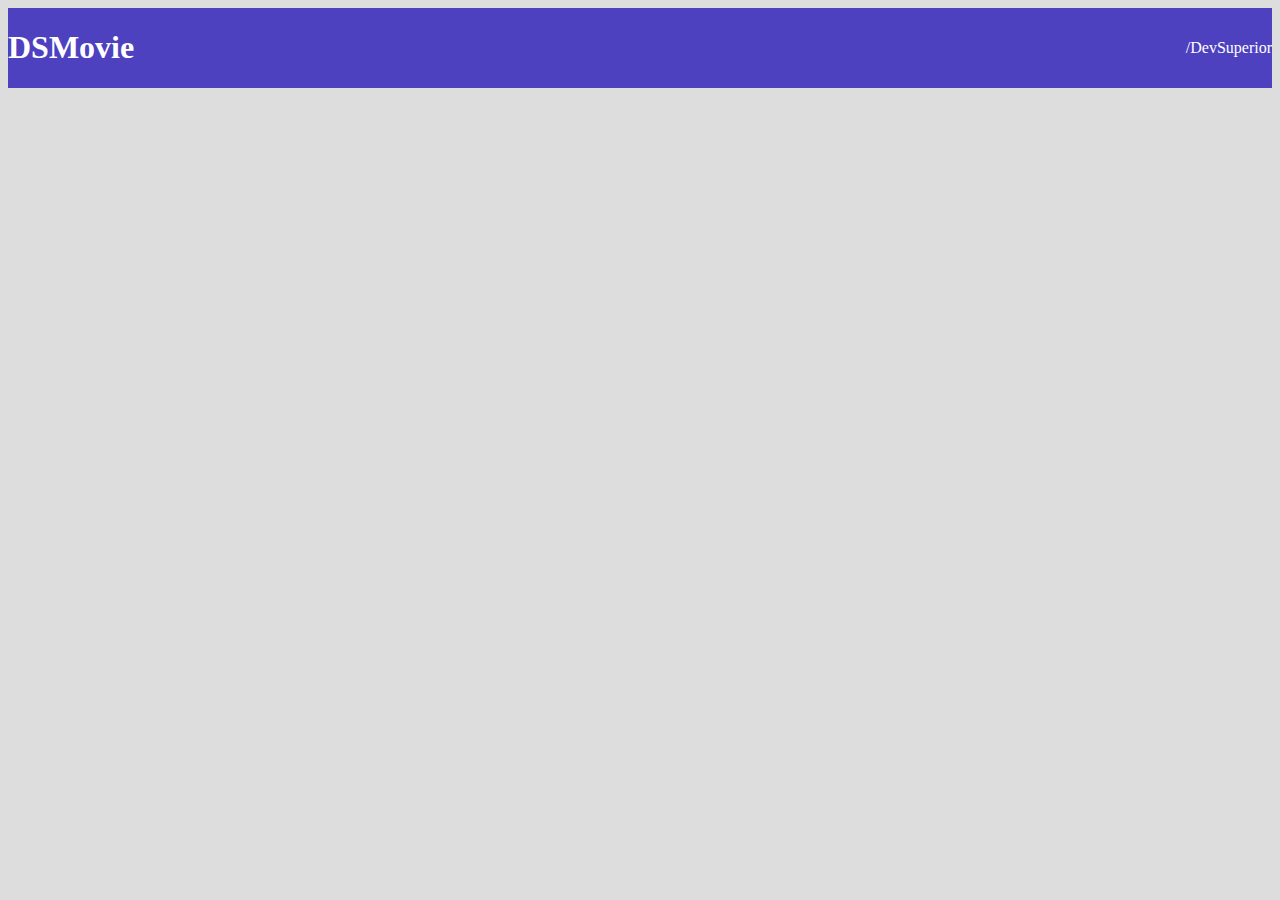
==== index.html @ e19b57b7 "Barra Superior Parte 1" ====
<!DOCTYPE html>
<html lang="pt-br">
  <head>
    <meta charset="UTF-8" />
    <meta http-equiv="X-UA-Compatible" content="IE=edge" />
    <meta name="viewport" content="width=device-width, initial-scale=1.0" />
    <title>DsMovie</title>

    <link
      href="https://cdn.jsdelivr.net/npm/bootstrap@5.1.3/dist/css/bootstrap.min.css"
      rel="stylesheet"
      integrity="sha384-1BmE4kWBq78iYhFldvKuhfTAU6auU8tT94WrHftjDbrCEXSU1oBoqyl2QvZ6jIW3"
      crossorigin="anonymous"
    />

    <link rel="stylesheet" href="css/styles.css" />
  </head>
  <body>
    <header>
      <nav class="container">
        <h1>DSMovie</h1>
        <a href="https://github.com/AndersonSilvaBr"> /DevSuperior</a>
      </nav>
    </header>
  </body>
</html>
---- css/styles.css ----
<style>
@import url('https://fonts.googleapis.com/css2?family=Open+Sans:wght@300;700&display=swap'); </style>

* {
  box-sizing: border-box ;
  font-family: 'Open Sans', sans-serif;
}
html, body {
  background-color: #ddd;
}

nav{
  display: flex;
  align-items: center;
  justify-content: space-between;
}

header {
  background-color: #4D41C0;
  color: #fff ;
}
  a, a:hover {
    text-decoration: none;
    color: unset;
  }
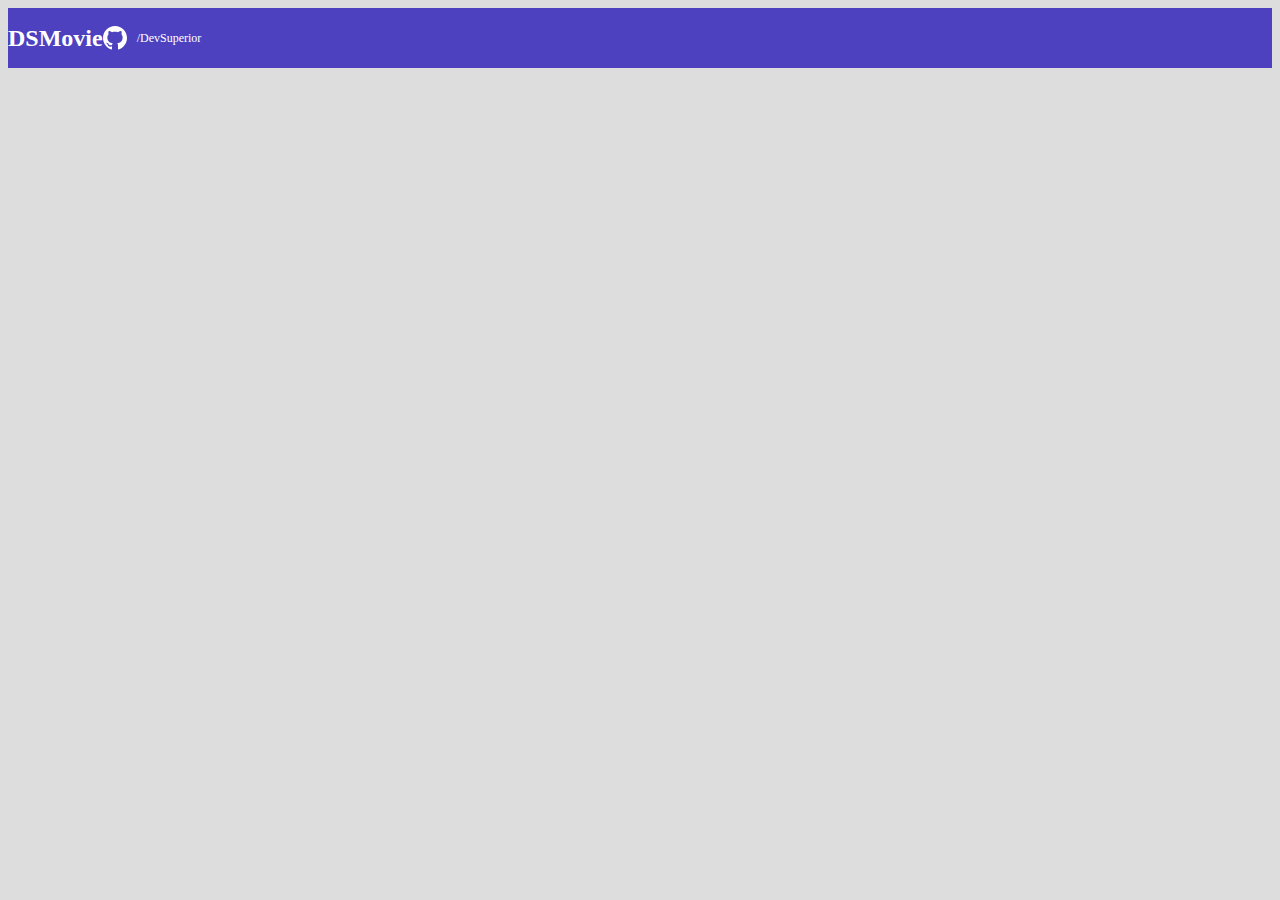
==== commit 82b2729b: "Barra superior parte 2" ====
--- a/index.html
+++ b/index.html
@@ -12,14 +12,16 @@
       integrity="sha384-1BmE4kWBq78iYhFldvKuhfTAU6auU8tT94WrHftjDbrCEXSU1oBoqyl2QvZ6jIW3"
       crossorigin="anonymous"
     />
-
     <link rel="stylesheet" href="css/styles.css" />
   </head>
   <body>
     <header>
       <nav class="container">
         <h1>DSMovie</h1>
-        <a href="https://github.com/AndersonSilvaBr"> /DevSuperior</a>
+        <div class="dsmovie-contact-container">
+          <img src="img/github.svg" alt="Github" />
+          <a href="https://github.com/AndersonSilvaBr">/DevSuperior</a>
+        </div>
       </nav>
     </header>
   </body>
--- a/css/styles.css
+++ b/css/styles.css
@@ -1,25 +1,58 @@
-<style>
-@import url('https://fonts.googleapis.com/css2?family=Open+Sans:wght@300;700&display=swap'); </style>
-
-* {
-  box-sizing: border-box ;
+@import url('https://fonts.googleapis.com/css2?family=Open+Sans:wght@300;700&display=swap'),
+  /* : root {
+  --bg-gray:var(--bg-gray);
+  --color-primary:  var(--color-primary);
+  --white: var(--white);
+}*/ * {
+  box-sizing: border-box;
   font-family: 'Open Sans', sans-serif;
 }
-html, body {
+
+h1,
+h2,
+h3,
+h4,
+h5 {
+  margin: 0;
+}
+html,
+body {
   background-color: #ddd;
 }
 
-nav{
+header {
+  background-color: #4d41c0;
+  color: #fff;
+  height: 60px;
+  display: flex;
+  align-items: center;
+}
+
+nav {
   display: flex;
   align-items: center;
   justify-content: space-between;
 }
 
-header {
-  background-color: #4D41C0;
-  color: #fff ;
+nav h1 {
+  font-size: 24px;
+  font-weight: 700;
 }
-  a, a:hover {
-    text-decoration: none;
-    color: unset;
-  }
+nav a {
+  font-size: 12px;
+  font-weight: 400;
+}
+a,
+a:hover {
+  text-decoration: none;
+  color: unset;
+}
+
+.dsmovie-contact-container {
+  display: flex;
+  align-items: center;
+}
+
+.dsmovie-contact-container img {
+  margin-right: 10px;
+}
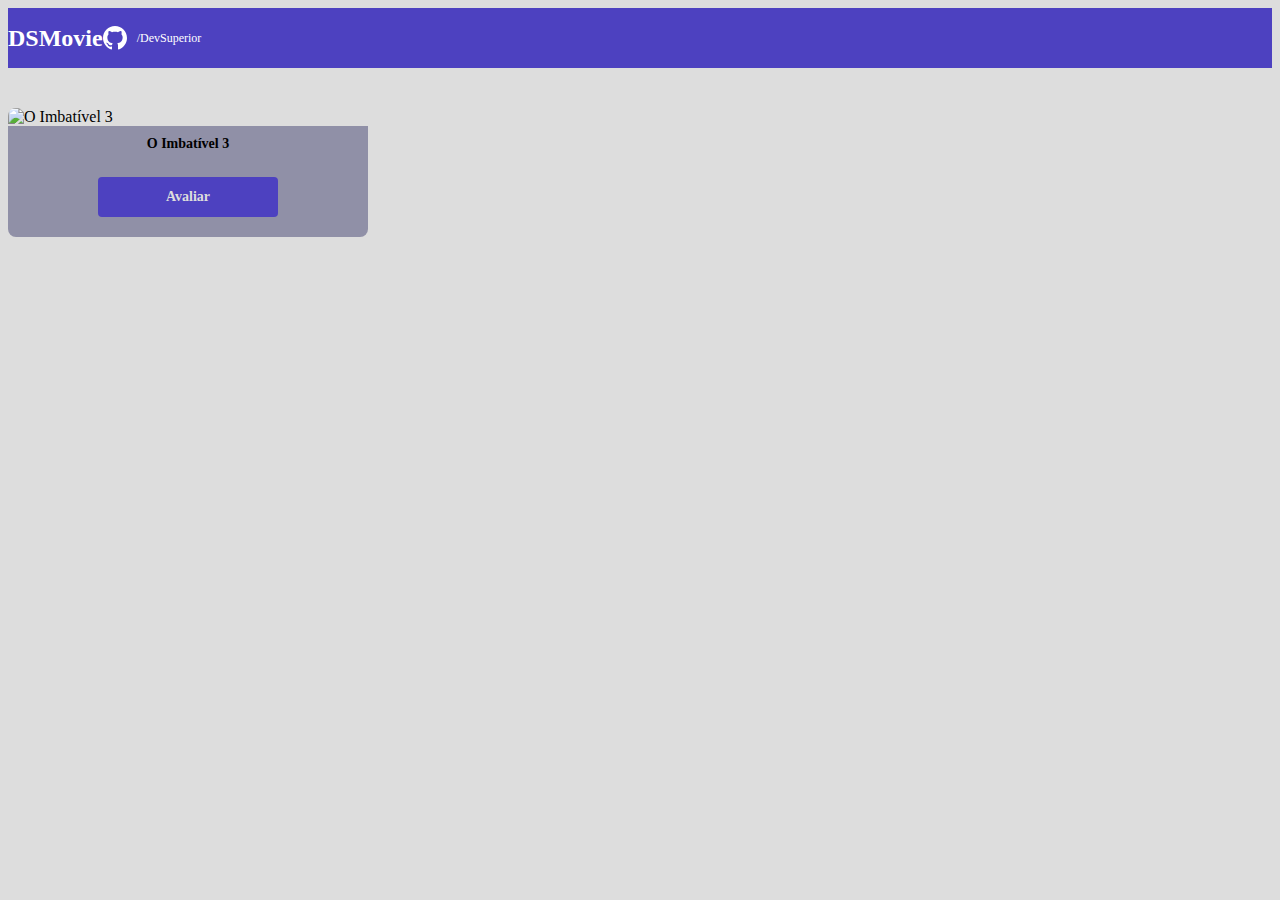
==== commit eb0b63f9: "Card de filme" ====
--- a/index.html
+++ b/index.html
@@ -24,5 +24,21 @@
         </div>
       </nav>
     </header>
+
+    <main>
+      <section id="dsmovie-card-list" class="container">
+        <div class="dsmovie-card">
+          <img
+            src="https://www.themoviedb.org/t/p/w220_and_h330_face/i1fetl7jL48JUIUt2PZFlCA5Of.jpg"
+            alt="O Imbatível 3"
+          />
+
+          <div class="dsmovie-card-description">
+            <h3>O Imbatível 3</h3>
+            <a class="dsmovie-btn" href="form.html">Avaliar</a>
+          </div>
+        </div>
+      </section>
+    </main>
   </body>
 </html>
--- a/css/styles.css
+++ b/css/styles.css
@@ -56,3 +56,44 @@
 .dsmovie-contact-container img {
   margin-right: 10px;
 }
+#dsmovie-card-list {
+  padding: 40px 0;
+}
+
+.dsmovie-card {
+  width: 360px;
+}
+
+.dsmovie-card img {
+  width: 100%;
+  border-radius: 8px 8px 0 0;
+}
+
+.dsmovie-card-description {
+  background-color: rgb(144, 144, 167);
+  padding: 10px 0 20px 0;
+  display: flex;
+  flex-direction: column;
+  align-items: center;
+  border-radius: 0 0 8px 8px;
+}
+
+.dsmovie-card-description h3 {
+  font-size: 14px;
+  font-weight: 700;
+  margin-bottom: 25px;
+}
+
+.dsmovie-btn,
+.dsmovie-btn:hover {
+  width: 180px;
+  height: 40px;
+  background-color: #4d41c0;
+  color: #ddd;
+  font-size: 14px;
+  font-weight: 700;
+  display: flex;
+  align-items: center;
+  justify-content: center;
+  border-radius: 4px;
+}
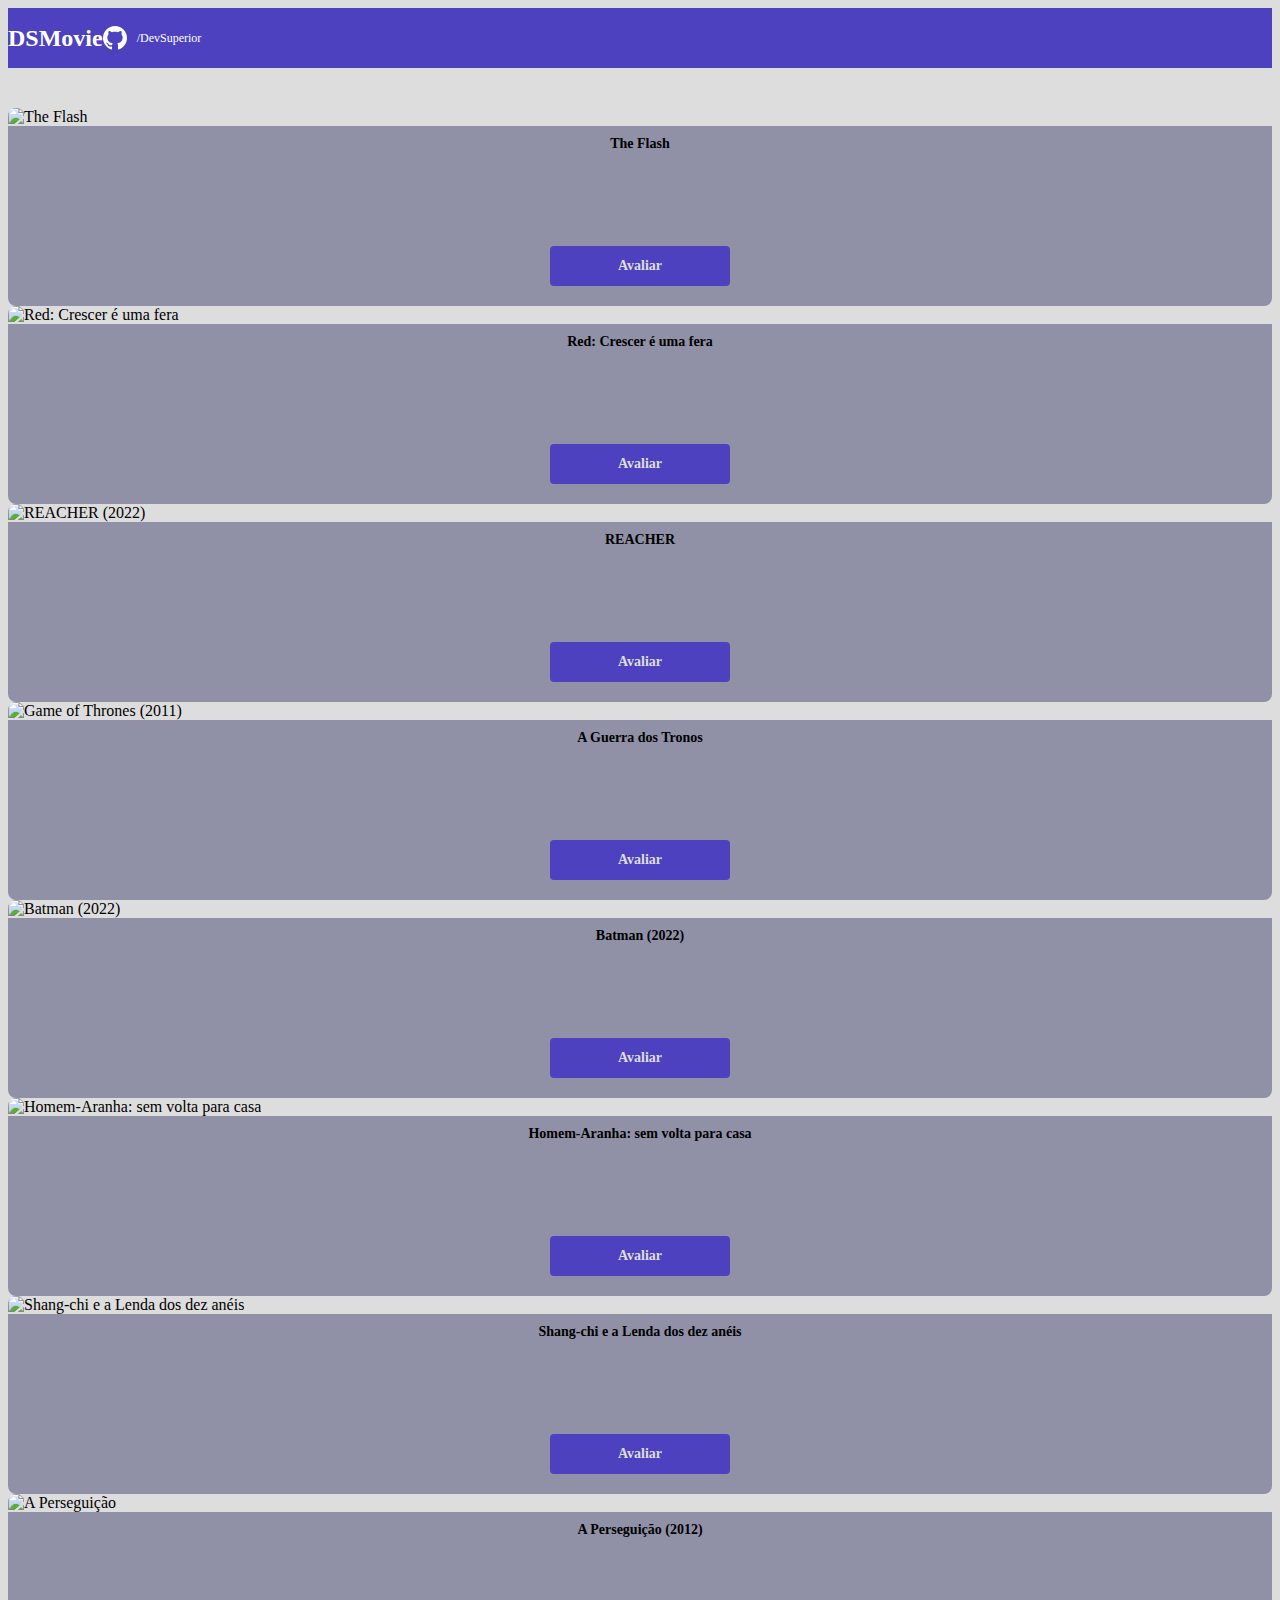
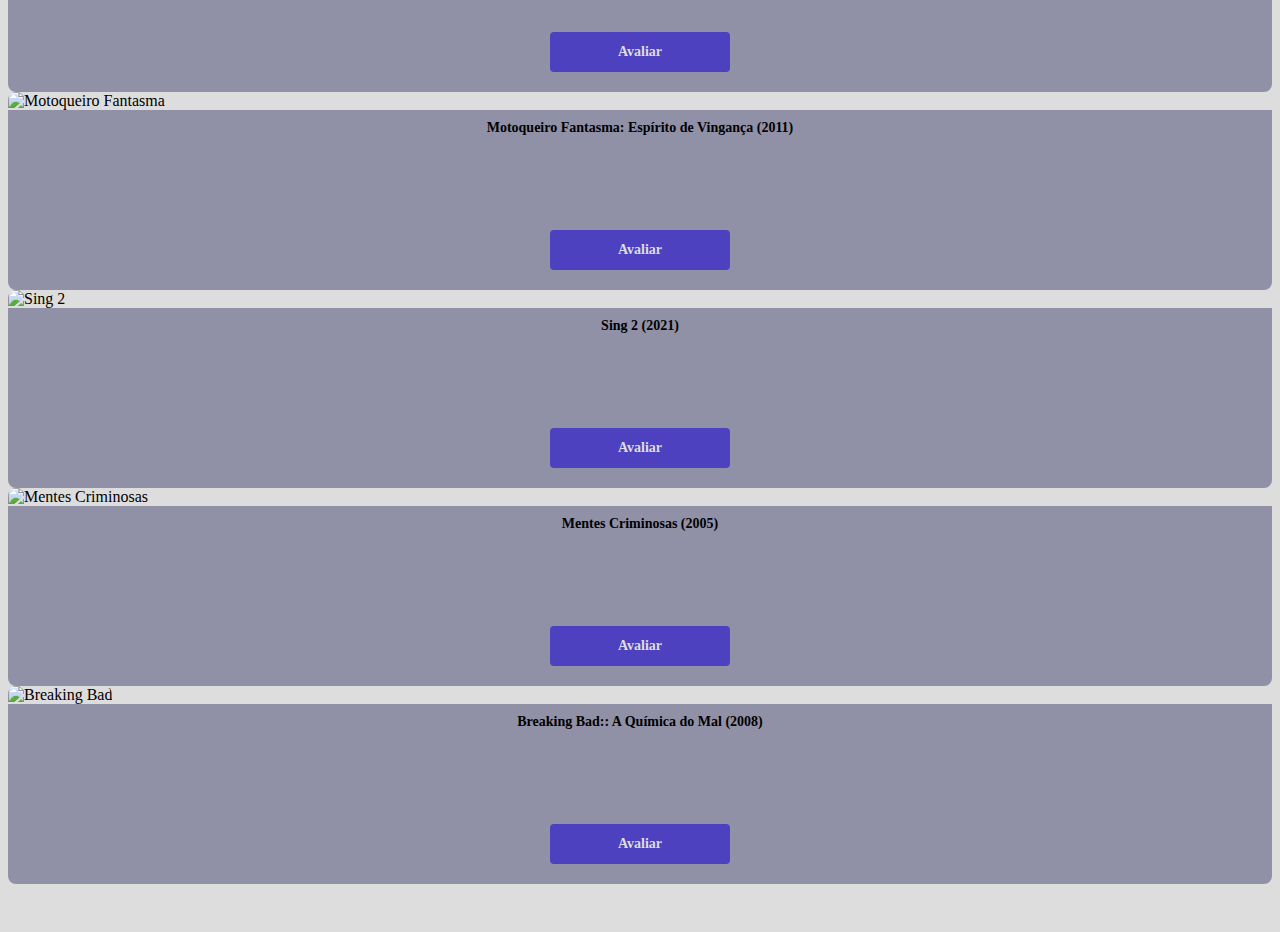
==== commit b7ecd935: "Listagem de cards" ====
--- a/index.html
+++ b/index.html
@@ -27,15 +27,172 @@
 
     <main>
       <section id="dsmovie-card-list" class="container">
-        <div class="dsmovie-card">
-          <img
-            src="https://www.themoviedb.org/t/p/w220_and_h330_face/i1fetl7jL48JUIUt2PZFlCA5Of.jpg"
-            alt="O Imbatível 3"
-          />
-
-          <div class="dsmovie-card-description">
-            <h3>O Imbatível 3</h3>
-            <a class="dsmovie-btn" href="form.html">Avaliar</a>
+        <div class="row">
+          <div class="col-sm-6 col-lg-4 col-xl-3 mb-3">
+            <div class="dsmovie-card">
+              <img
+                src="https://www.themoviedb.org/t/p/w300_and_h450_bestv2/lJA2RCMfsWoskqlQhXPSLFQGXEJ.jpg"
+                alt="The Flash"
+              />
+
+              <div class="dsmovie-card-description">
+                <h3>The Flash</h3>
+                <a class="dsmovie-btn" href="form.html">Avaliar</a>
+              </div>
+            </div>
+          </div>
+
+          <div class="col-sm-6 col-lg-4 col-xl-3 mb-3">
+            <div class="dsmovie-card">
+              <img
+                src="https://www.themoviedb.org/t/p/w300_and_h450_bestv2/725WE0Qb1BbUF7aGvjiQqzzffpg.jpg"
+                alt="Red: Crescer é uma fera"
+              />
+
+              <div class="dsmovie-card-description">
+                <h3>Red: Crescer é uma fera</h3>
+                <a class="dsmovie-btn" href="form.html">Avaliar</a>
+              </div>
+            </div>
+          </div>
+
+          <div class="col-sm-6 col-lg-4 col-xl-3 mb-3">
+            <div class="dsmovie-card">
+              <img
+                src="https://www.themoviedb.org/t/p/w300_and_h450_bestv2/bQnnKBe3VsvXKMoNCaYmRzs1Dup.jpg"
+                alt="REACHER (2022)"
+              />
+
+              <div class="dsmovie-card-description">
+                <h3>REACHER</h3>
+                <a class="dsmovie-btn" href="form.html">Avaliar</a>
+              </div>
+            </div>
+          </div>
+
+          <div class="col-sm-6 col-lg-4 col-xl-3 mb-3">
+            <div class="dsmovie-card">
+              <img
+                src="https://www.themoviedb.org/t/p/w300_and_h450_bestv2/3pLLMbM33SBGrade4TuahCP1sdJ.jpg"
+                alt="Game of Thrones (2011)"
+              />
+
+              <div class="dsmovie-card-description">
+                <h3>A Guerra dos Tronos</h3>
+                <a class="dsmovie-btn" href="form.html">Avaliar</a>
+              </div>
+            </div>
+          </div>
+
+          <div class="col-sm-6 col-lg-4 col-xl-3 mb-3">
+            <div class="dsmovie-card">
+              <img
+                src="https://www.themoviedb.org/t/p/w300_and_h450_bestv2/cKNxg77ll8caX3LulREep4C24Vx.jpg"
+                alt="Batman (2022)"
+              />
+
+              <div class="dsmovie-card-description">
+                <h3>Batman (2022)</h3>
+                <a class="dsmovie-btn" href="form.html">Avaliar</a>
+              </div>
+            </div>
+          </div>
+
+          <div class="col-sm-6 col-lg-4 col-xl-3 mb-3">
+            <div class="dsmovie-card">
+              <img
+                src="https://www.themoviedb.org/t/p/w300_and_h450_bestv2/fVzXp3NwovUlLe7fvoRynCmBPNc.jpg"
+                alt="Homem-Aranha: sem volta para casa"
+              />
+
+              <div class="dsmovie-card-description">
+                <h3>Homem-Aranha: sem volta para casa</h3>
+                <a class="dsmovie-btn" href="form.html">Avaliar</a>
+              </div>
+            </div>
+          </div>
+
+          <div class="col-sm-6 col-lg-4 col-xl-3 mb-3">
+            <div class="dsmovie-card">
+              <img
+                src="https://www.themoviedb.org/t/p/w300_and_h450_bestv2/ArrOBeio968bUuUOtEpKa1teIh4.jpg"
+                alt="Shang-chi e a Lenda dos dez anéis"
+              />
+
+              <div class="dsmovie-card-description">
+                <h3>Shang-chi e a Lenda dos dez anéis</h3>
+                <a class="dsmovie-btn" href="form.html">Avaliar</a>
+              </div>
+            </div>
+          </div>
+
+          <div class="col-sm-6 col-lg-4 col-xl-3 mb-3">
+            <div class="dsmovie-card">
+              <img
+                src="https://www.themoviedb.org/t/p/w300_and_h450_bestv2/lkQ20CkCnJTIXQFYK10cuFZ3gO7.jpg"
+                alt="A Perseguição"
+              />
+
+              <div class="dsmovie-card-description">
+                <h3>A Perseguição (2012)</h3>
+                <a class="dsmovie-btn" href="form.html">Avaliar</a>
+              </div>
+            </div>
+          </div>
+
+          <div class="col-sm-6 col-lg-4 col-xl-3 mb-3">
+            <div class="dsmovie-card">
+              <img
+                src="https://www.themoviedb.org/t/p/w300_and_h450_bestv2/cxJHiuynVltsIUfGuKg9ZjvXC3r.jpg"
+                alt="Motoqueiro Fantasma"
+              />
+
+              <div class="dsmovie-card-description">
+                <h3>Motoqueiro Fantasma: Espírito de Vingança (2011)</h3>
+                <a class="dsmovie-btn" href="form.html">Avaliar</a>
+              </div>
+            </div>
+          </div>
+          <div class="col-sm-6 col-lg-4 col-xl-3 mb-3">
+            <div class="dsmovie-card">
+              <img
+                src="https://www.themoviedb.org/t/p/w300_and_h450_bestv2/aWeKITRFbbwY8txG5uCj4rMCfSP.jpg"
+                alt="Sing 2"
+              />
+
+              <div class="dsmovie-card-description">
+                <h3>Sing 2 (2021)</h3>
+                <a class="dsmovie-btn" href="form.html">Avaliar</a>
+              </div>
+            </div>
+          </div>
+
+          <div class="col-sm-6 col-lg-4 col-xl-3 mb-3">
+            <div class="dsmovie-card">
+              <img
+                src="https://www.themoviedb.org/t/p/w300_and_h450_bestv2/mLlH7zxGol0hn7LOkCWx9CdOvZ8.jpg"
+                alt="Mentes Criminosas"
+              />
+
+              <div class="dsmovie-card-description">
+                <h3>Mentes Criminosas (2005)</h3>
+                <a class="dsmovie-btn" href="form.html">Avaliar</a>
+              </div>
+            </div>
+          </div>
+
+          <div class="col-sn-6 col-lg-4 col-xl-3 mb-3">
+            <div class="dsmovie-card">
+              <img
+                src="https://www.themoviedb.org/t/p/w300_and_h450_bestv2/30erzlzIOtOK3k3T3BAl1GiVMP1.jpg"
+                alt="Breaking Bad"
+              />
+
+              <div class="dsmovie-card-description">
+                <h3>Breaking Bad:: A Química do Mal (2008)</h3>
+                <a class="dsmovie-btn" href="form.html">Avaliar</a>
+              </div>
+            </div>
           </div>
         </div>
       </section>
--- a/css/styles.css
+++ b/css/styles.css
@@ -61,7 +61,7 @@
 }
 
 .dsmovie-card {
-  width: 360px;
+  width: 100%;
 }
 
 .dsmovie-card img {
@@ -71,17 +71,20 @@
 
 .dsmovie-card-description {
   background-color: rgb(144, 144, 167);
-  padding: 10px 0 20px 0;
+  padding: 10px 20px 20px 20px;
   display: flex;
   flex-direction: column;
   align-items: center;
+  justify-content: space-between;
   border-radius: 0 0 8px 8px;
+  min-height: 150px;
 }
 
 .dsmovie-card-description h3 {
   font-size: 14px;
   font-weight: 700;
   margin-bottom: 25px;
+  text-align: center;
 }
 
 .dsmovie-btn,
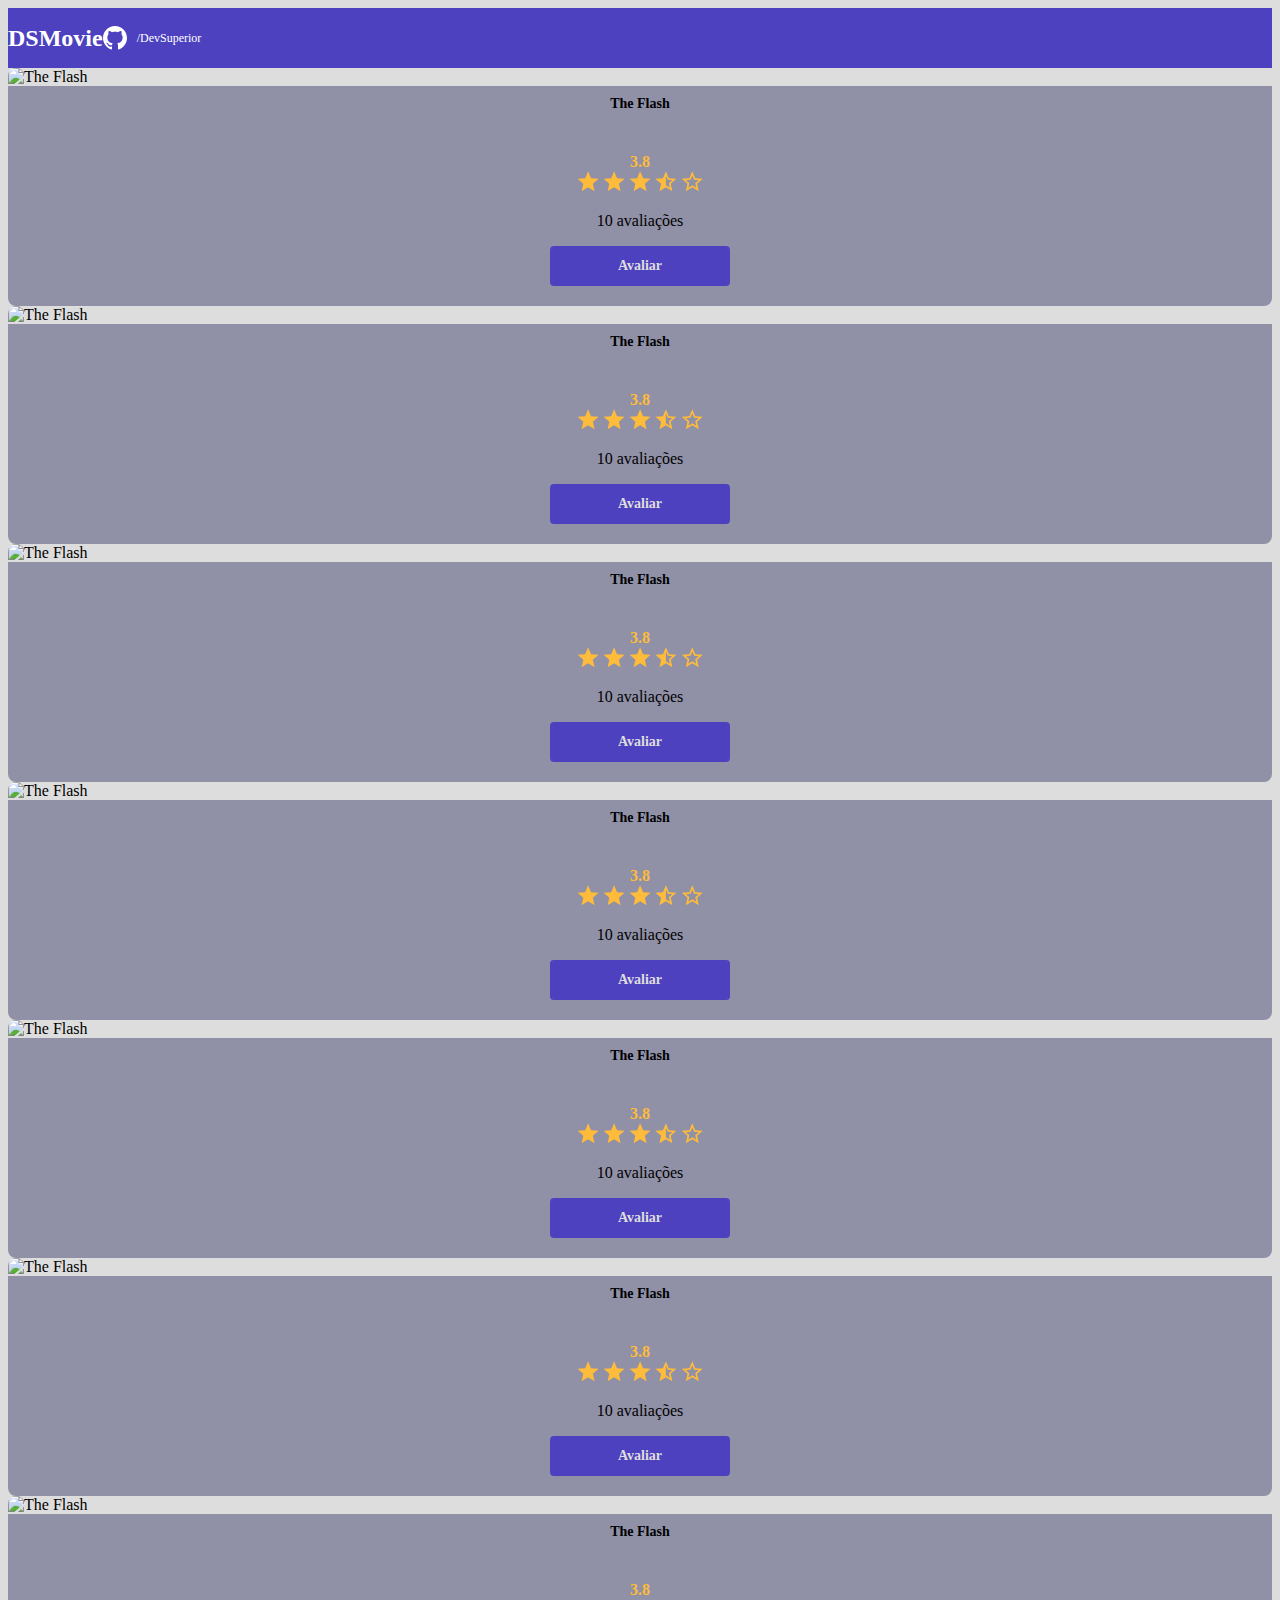
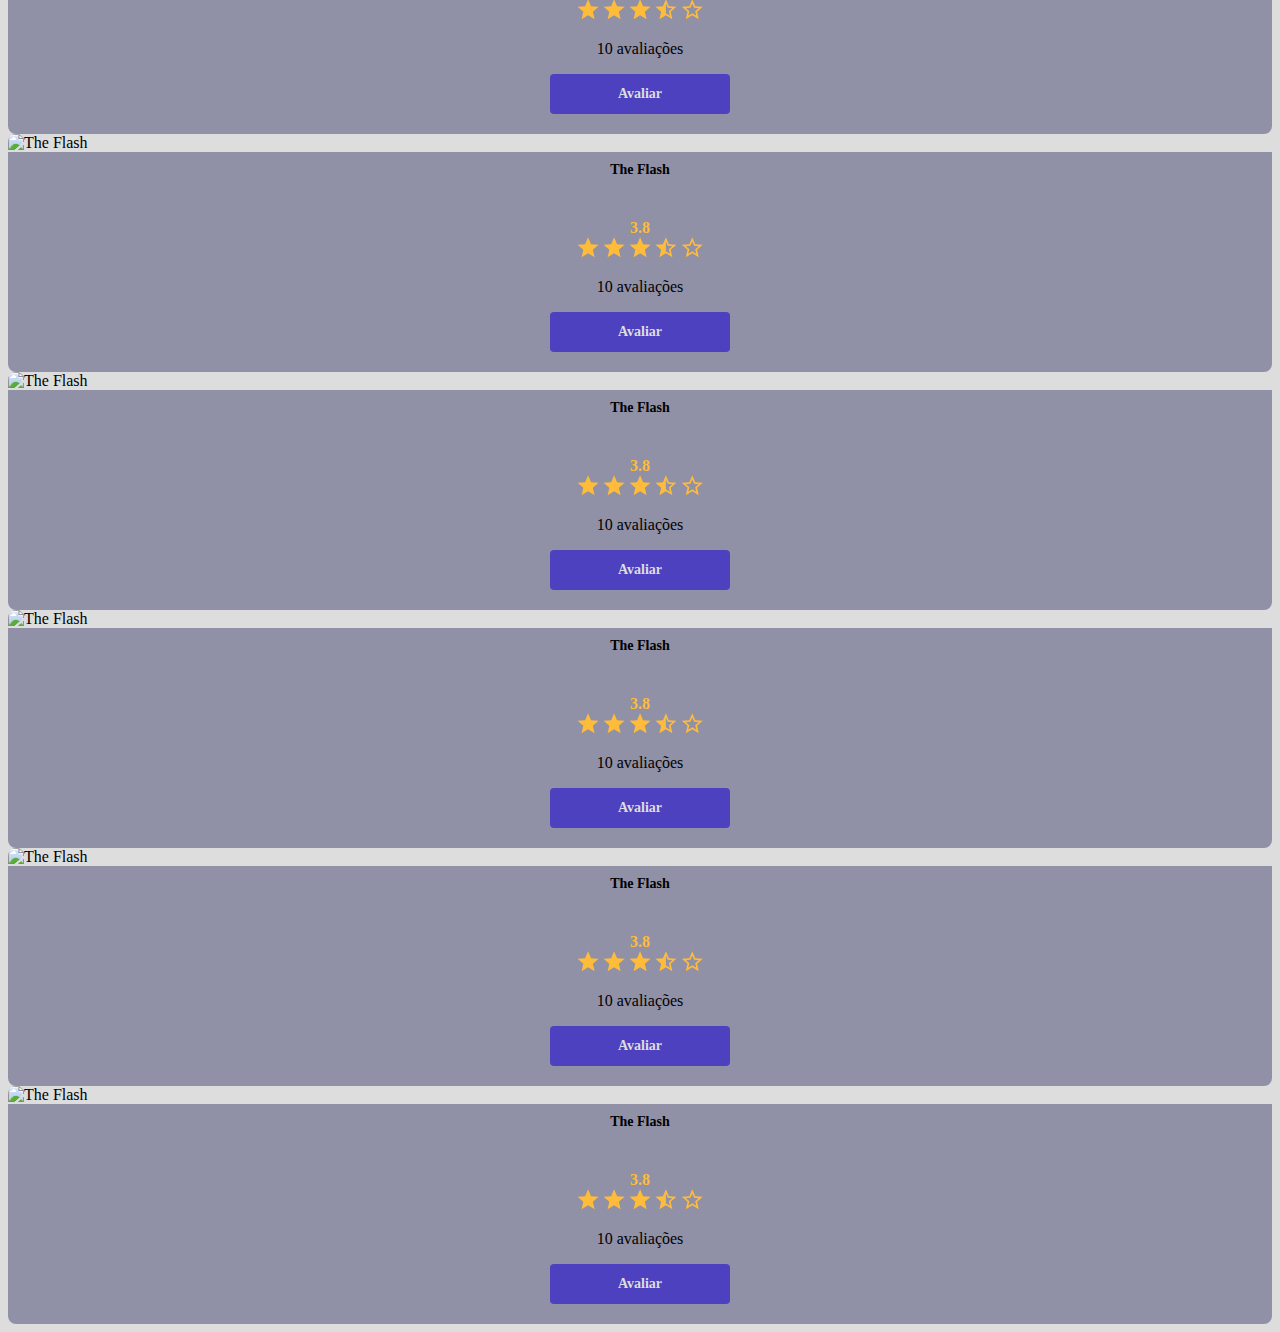
==== commit e119dbb6: "Polimento da listagem" ====
--- a/index.html
+++ b/index.html
@@ -37,160 +37,305 @@
 
               <div class="dsmovie-card-description">
                 <h3>The Flash</h3>
-                <a class="dsmovie-btn" href="form.html">Avaliar</a>
-              </div>
-            </div>
-          </div>
-
-          <div class="col-sm-6 col-lg-4 col-xl-3 mb-3">
-            <div class="dsmovie-card">
-              <img
-                src="https://www.themoviedb.org/t/p/w300_and_h450_bestv2/725WE0Qb1BbUF7aGvjiQqzzffpg.jpg"
-                alt="Red: Crescer é uma fera"
-              />
-
-              <div class="dsmovie-card-description">
-                <h3>Red: Crescer é uma fera</h3>
-                <a class="dsmovie-btn" href="form.html">Avaliar</a>
-              </div>
-            </div>
-          </div>
-
-          <div class="col-sm-6 col-lg-4 col-xl-3 mb-3">
-            <div class="dsmovie-card">
-              <img
-                src="https://www.themoviedb.org/t/p/w300_and_h450_bestv2/bQnnKBe3VsvXKMoNCaYmRzs1Dup.jpg"
-                alt="REACHER (2022)"
-              />
-
-              <div class="dsmovie-card-description">
-                <h3>REACHER</h3>
-                <a class="dsmovie-btn" href="form.html">Avaliar</a>
-              </div>
-            </div>
-          </div>
-
-          <div class="col-sm-6 col-lg-4 col-xl-3 mb-3">
-            <div class="dsmovie-card">
-              <img
-                src="https://www.themoviedb.org/t/p/w300_and_h450_bestv2/3pLLMbM33SBGrade4TuahCP1sdJ.jpg"
-                alt="Game of Thrones (2011)"
-              />
-
-              <div class="dsmovie-card-description">
-                <h3>A Guerra dos Tronos</h3>
-                <a class="dsmovie-btn" href="form.html">Avaliar</a>
-              </div>
-            </div>
-          </div>
-
-          <div class="col-sm-6 col-lg-4 col-xl-3 mb-3">
-            <div class="dsmovie-card">
-              <img
-                src="https://www.themoviedb.org/t/p/w300_and_h450_bestv2/cKNxg77ll8caX3LulREep4C24Vx.jpg"
-                alt="Batman (2022)"
-              />
-
-              <div class="dsmovie-card-description">
-                <h3>Batman (2022)</h3>
-                <a class="dsmovie-btn" href="form.html">Avaliar</a>
-              </div>
-            </div>
-          </div>
-
-          <div class="col-sm-6 col-lg-4 col-xl-3 mb-3">
-            <div class="dsmovie-card">
-              <img
-                src="https://www.themoviedb.org/t/p/w300_and_h450_bestv2/fVzXp3NwovUlLe7fvoRynCmBPNc.jpg"
-                alt="Homem-Aranha: sem volta para casa"
-              />
-
-              <div class="dsmovie-card-description">
-                <h3>Homem-Aranha: sem volta para casa</h3>
-                <a class="dsmovie-btn" href="form.html">Avaliar</a>
-              </div>
-            </div>
-          </div>
-
-          <div class="col-sm-6 col-lg-4 col-xl-3 mb-3">
-            <div class="dsmovie-card">
-              <img
-                src="https://www.themoviedb.org/t/p/w300_and_h450_bestv2/ArrOBeio968bUuUOtEpKa1teIh4.jpg"
-                alt="Shang-chi e a Lenda dos dez anéis"
-              />
-
-              <div class="dsmovie-card-description">
-                <h3>Shang-chi e a Lenda dos dez anéis</h3>
-                <a class="dsmovie-btn" href="form.html">Avaliar</a>
-              </div>
-            </div>
-          </div>
-
-          <div class="col-sm-6 col-lg-4 col-xl-3 mb-3">
-            <div class="dsmovie-card">
-              <img
-                src="https://www.themoviedb.org/t/p/w300_and_h450_bestv2/lkQ20CkCnJTIXQFYK10cuFZ3gO7.jpg"
-                alt="A Perseguição"
-              />
-
-              <div class="dsmovie-card-description">
-                <h3>A Perseguição (2012)</h3>
-                <a class="dsmovie-btn" href="form.html">Avaliar</a>
-              </div>
-            </div>
-          </div>
-
-          <div class="col-sm-6 col-lg-4 col-xl-3 mb-3">
-            <div class="dsmovie-card">
-              <img
-                src="https://www.themoviedb.org/t/p/w300_and_h450_bestv2/cxJHiuynVltsIUfGuKg9ZjvXC3r.jpg"
-                alt="Motoqueiro Fantasma"
-              />
-
-              <div class="dsmovie-card-description">
-                <h3>Motoqueiro Fantasma: Espírito de Vingança (2011)</h3>
-                <a class="dsmovie-btn" href="form.html">Avaliar</a>
-              </div>
-            </div>
-          </div>
-          <div class="col-sm-6 col-lg-4 col-xl-3 mb-3">
-            <div class="dsmovie-card">
-              <img
-                src="https://www.themoviedb.org/t/p/w300_and_h450_bestv2/aWeKITRFbbwY8txG5uCj4rMCfSP.jpg"
-                alt="Sing 2"
-              />
-
-              <div class="dsmovie-card-description">
-                <h3>Sing 2 (2021)</h3>
-                <a class="dsmovie-btn" href="form.html">Avaliar</a>
-              </div>
-            </div>
-          </div>
-
-          <div class="col-sm-6 col-lg-4 col-xl-3 mb-3">
-            <div class="dsmovie-card">
-              <img
-                src="https://www.themoviedb.org/t/p/w300_and_h450_bestv2/mLlH7zxGol0hn7LOkCWx9CdOvZ8.jpg"
-                alt="Mentes Criminosas"
-              />
-
-              <div class="dsmovie-card-description">
-                <h3>Mentes Criminosas (2005)</h3>
-                <a class="dsmovie-btn" href="form.html">Avaliar</a>
-              </div>
-            </div>
-          </div>
-
-          <div class="col-sn-6 col-lg-4 col-xl-3 mb-3">
-            <div class="dsmovie-card">
-              <img
-                src="https://www.themoviedb.org/t/p/w300_and_h450_bestv2/30erzlzIOtOK3k3T3BAl1GiVMP1.jpg"
-                alt="Breaking Bad"
-              />
-
-              <div class="dsmovie-card-description">
-                <h3>Breaking Bad:: A Química do Mal (2008)</h3>
-                <a class="dsmovie-btn" href="form.html">Avaliar</a>
+
+                <div class="dsmovie-card-description-botton">
+                  <h4>3.8</h4>
+                  <div>
+                    <img src="img/star-full.svg" alt="Star" />
+                    <img src="img/star-full.svg" alt="Star" />
+                    <img src="img/star-full.svg" alt="Star" />
+                    <img src="img/star-half.svg" alt="Star" />
+                    <img src="img/star-empty.svg" alt="Star" />
+                  </div>
+                  <p>10 avaliações</p>
+                  <a class="dsmovie-btn" href="form.html">Avaliar</a>
+                </div>
+              </div>
+            </div>
+          </div>
+
+          <div class="col-sm-6 col-lg-4 col-xl-3 mb-3">
+            <div class="dsmovie-card">
+              <img
+                src="https://www.themoviedb.org/t/p/w300_and_h450_bestv2/lJA2RCMfsWoskqlQhXPSLFQGXEJ.jpg"
+                alt="The Flash"
+              />
+
+              <div class="dsmovie-card-description">
+                <h3>The Flash</h3>
+
+                <div class="dsmovie-card-description-botton">
+                  <h4>3.8</h4>
+                  <div>
+                    <img src="img/star-full.svg" alt="Star" />
+                    <img src="img/star-full.svg" alt="Star" />
+                    <img src="img/star-full.svg" alt="Star" />
+                    <img src="img/star-half.svg" alt="Star" />
+                    <img src="img/star-empty.svg" alt="Star" />
+                  </div>
+                  <p>10 avaliações</p>
+                  <a class="dsmovie-btn" href="form.html">Avaliar</a>
+                </div>
+              </div>
+            </div>
+          </div>
+
+          <div class="col-sm-6 col-lg-4 col-xl-3 mb-3">
+            <div class="dsmovie-card">
+              <img
+                src="https://www.themoviedb.org/t/p/w300_and_h450_bestv2/lJA2RCMfsWoskqlQhXPSLFQGXEJ.jpg"
+                alt="The Flash"
+              />
+
+              <div class="dsmovie-card-description">
+                <h3>The Flash</h3>
+
+                <div class="dsmovie-card-description-botton">
+                  <h4>3.8</h4>
+                  <div>
+                    <img src="img/star-full.svg" alt="Star" />
+                    <img src="img/star-full.svg" alt="Star" />
+                    <img src="img/star-full.svg" alt="Star" />
+                    <img src="img/star-half.svg" alt="Star" />
+                    <img src="img/star-empty.svg" alt="Star" />
+                  </div>
+                  <p>10 avaliações</p>
+                  <a class="dsmovie-btn" href="form.html">Avaliar</a>
+                </div>
+              </div>
+            </div>
+          </div>
+
+          <div class="col-sm-6 col-lg-4 col-xl-3 mb-3">
+            <div class="dsmovie-card">
+              <img
+                src="https://www.themoviedb.org/t/p/w300_and_h450_bestv2/lJA2RCMfsWoskqlQhXPSLFQGXEJ.jpg"
+                alt="The Flash"
+              />
+
+              <div class="dsmovie-card-description">
+                <h3>The Flash</h3>
+
+                <div class="dsmovie-card-description-botton">
+                  <h4>3.8</h4>
+                  <div>
+                    <img src="img/star-full.svg" alt="Star" />
+                    <img src="img/star-full.svg" alt="Star" />
+                    <img src="img/star-full.svg" alt="Star" />
+                    <img src="img/star-half.svg" alt="Star" />
+                    <img src="img/star-empty.svg" alt="Star" />
+                  </div>
+                  <p>10 avaliações</p>
+                  <a class="dsmovie-btn" href="form.html">Avaliar</a>
+                </div>
+              </div>
+            </div>
+          </div>
+
+          <div class="col-sm-6 col-lg-4 col-xl-3 mb-3">
+            <div class="dsmovie-card">
+              <img
+                src="https://www.themoviedb.org/t/p/w300_and_h450_bestv2/lJA2RCMfsWoskqlQhXPSLFQGXEJ.jpg"
+                alt="The Flash"
+              />
+
+              <div class="dsmovie-card-description">
+                <h3>The Flash</h3>
+
+                <div class="dsmovie-card-description-botton">
+                  <h4>3.8</h4>
+                  <div>
+                    <img src="img/star-full.svg" alt="Star" />
+                    <img src="img/star-full.svg" alt="Star" />
+                    <img src="img/star-full.svg" alt="Star" />
+                    <img src="img/star-half.svg" alt="Star" />
+                    <img src="img/star-empty.svg" alt="Star" />
+                  </div>
+                  <p>10 avaliações</p>
+                  <a class="dsmovie-btn" href="form.html">Avaliar</a>
+                </div>
+              </div>
+            </div>
+          </div>
+
+          <div class="col-sm-6 col-lg-4 col-xl-3 mb-3">
+            <div class="dsmovie-card">
+              <img
+                src="https://www.themoviedb.org/t/p/w300_and_h450_bestv2/lJA2RCMfsWoskqlQhXPSLFQGXEJ.jpg"
+                alt="The Flash"
+              />
+
+              <div class="dsmovie-card-description">
+                <h3>The Flash</h3>
+
+                <div class="dsmovie-card-description-botton">
+                  <h4>3.8</h4>
+                  <div>
+                    <img src="img/star-full.svg" alt="Star" />
+                    <img src="img/star-full.svg" alt="Star" />
+                    <img src="img/star-full.svg" alt="Star" />
+                    <img src="img/star-half.svg" alt="Star" />
+                    <img src="img/star-empty.svg" alt="Star" />
+                  </div>
+                  <p>10 avaliações</p>
+                  <a class="dsmovie-btn" href="form.html">Avaliar</a>
+                </div>
+              </div>
+            </div>
+          </div>
+
+          <div class="col-sm-6 col-lg-4 col-xl-3 mb-3">
+            <div class="dsmovie-card">
+              <img
+                src="https://www.themoviedb.org/t/p/w300_and_h450_bestv2/lJA2RCMfsWoskqlQhXPSLFQGXEJ.jpg"
+                alt="The Flash"
+              />
+
+              <div class="dsmovie-card-description">
+                <h3>The Flash</h3>
+
+                <div class="dsmovie-card-description-botton">
+                  <h4>3.8</h4>
+                  <div>
+                    <img src="img/star-full.svg" alt="Star" />
+                    <img src="img/star-full.svg" alt="Star" />
+                    <img src="img/star-full.svg" alt="Star" />
+                    <img src="img/star-half.svg" alt="Star" />
+                    <img src="img/star-empty.svg" alt="Star" />
+                  </div>
+                  <p>10 avaliações</p>
+                  <a class="dsmovie-btn" href="form.html">Avaliar</a>
+                </div>
+              </div>
+            </div>
+          </div>
+
+          <div class="col-sm-6 col-lg-4 col-xl-3 mb-3">
+            <div class="dsmovie-card">
+              <img
+                src="https://www.themoviedb.org/t/p/w300_and_h450_bestv2/lJA2RCMfsWoskqlQhXPSLFQGXEJ.jpg"
+                alt="The Flash"
+              />
+
+              <div class="dsmovie-card-description">
+                <h3>The Flash</h3>
+
+                <div class="dsmovie-card-description-botton">
+                  <h4>3.8</h4>
+                  <div>
+                    <img src="img/star-full.svg" alt="Star" />
+                    <img src="img/star-full.svg" alt="Star" />
+                    <img src="img/star-full.svg" alt="Star" />
+                    <img src="img/star-half.svg" alt="Star" />
+                    <img src="img/star-empty.svg" alt="Star" />
+                  </div>
+                  <p>10 avaliações</p>
+                  <a class="dsmovie-btn" href="form.html">Avaliar</a>
+                </div>
+              </div>
+            </div>
+          </div>
+
+          <div class="col-sm-6 col-lg-4 col-xl-3 mb-3">
+            <div class="dsmovie-card">
+              <img
+                src="https://www.themoviedb.org/t/p/w300_and_h450_bestv2/lJA2RCMfsWoskqlQhXPSLFQGXEJ.jpg"
+                alt="The Flash"
+              />
+
+              <div class="dsmovie-card-description">
+                <h3>The Flash</h3>
+
+                <div class="dsmovie-card-description-botton">
+                  <h4>3.8</h4>
+                  <div>
+                    <img src="img/star-full.svg" alt="Star" />
+                    <img src="img/star-full.svg" alt="Star" />
+                    <img src="img/star-full.svg" alt="Star" />
+                    <img src="img/star-half.svg" alt="Star" />
+                    <img src="img/star-empty.svg" alt="Star" />
+                  </div>
+                  <p>10 avaliações</p>
+                  <a class="dsmovie-btn" href="form.html">Avaliar</a>
+                </div>
+              </div>
+            </div>
+          </div>
+
+          <div class="col-sm-6 col-lg-4 col-xl-3 mb-3">
+            <div class="dsmovie-card">
+              <img
+                src="https://www.themoviedb.org/t/p/w300_and_h450_bestv2/lJA2RCMfsWoskqlQhXPSLFQGXEJ.jpg"
+                alt="The Flash"
+              />
+
+              <div class="dsmovie-card-description">
+                <h3>The Flash</h3>
+
+                <div class="dsmovie-card-description-botton">
+                  <h4>3.8</h4>
+                  <div>
+                    <img src="img/star-full.svg" alt="Star" />
+                    <img src="img/star-full.svg" alt="Star" />
+                    <img src="img/star-full.svg" alt="Star" />
+                    <img src="img/star-half.svg" alt="Star" />
+                    <img src="img/star-empty.svg" alt="Star" />
+                  </div>
+                  <p>10 avaliações</p>
+                  <a class="dsmovie-btn" href="form.html">Avaliar</a>
+                </div>
+              </div>
+            </div>
+          </div>
+
+          <div class="col-sm-6 col-lg-4 col-xl-3 mb-3">
+            <div class="dsmovie-card">
+              <img
+                src="https://www.themoviedb.org/t/p/w300_and_h450_bestv2/lJA2RCMfsWoskqlQhXPSLFQGXEJ.jpg"
+                alt="The Flash"
+              />
+
+              <div class="dsmovie-card-description">
+                <h3>The Flash</h3>
+
+                <div class="dsmovie-card-description-botton">
+                  <h4>3.8</h4>
+                  <div>
+                    <img src="img/star-full.svg" alt="Star" />
+                    <img src="img/star-full.svg" alt="Star" />
+                    <img src="img/star-full.svg" alt="Star" />
+                    <img src="img/star-half.svg" alt="Star" />
+                    <img src="img/star-empty.svg" alt="Star" />
+                  </div>
+                  <p>10 avaliações</p>
+                  <a class="dsmovie-btn" href="form.html">Avaliar</a>
+                </div>
+              </div>
+            </div>
+          </div>
+
+          <div class="col-sm-6 col-lg-4 col-xl-3 mb-3">
+            <div class="dsmovie-card">
+              <img
+                src="https://www.themoviedb.org/t/p/w300_and_h450_bestv2/lJA2RCMfsWoskqlQhXPSLFQGXEJ.jpg"
+                alt="The Flash"
+              />
+
+              <div class="dsmovie-card-description">
+                <h3>The Flash</h3>
+
+                <div class="dsmovie-card-description-botton">
+                  <h4>3.8</h4>
+                  <div>
+                    <img src="img/star-full.svg" alt="Star" />
+                    <img src="img/star-full.svg" alt="Star" />
+                    <img src="img/star-full.svg" alt="Star" />
+                    <img src="img/star-half.svg" alt="Star" />
+                    <img src="img/star-empty.svg" alt="Star" />
+                  </div>
+                  <p>10 avaliações</p>
+                  <a class="dsmovie-btn" href="form.html">Avaliar</a>
+                </div>
               </div>
             </div>
           </div>
--- a/css/styles.css
+++ b/css/styles.css
@@ -57,7 +57,7 @@
   margin-right: 10px;
 }
 #dsmovie-card-list {
-  padding: 40px 0;
+  padding: 40px 10;
 }
 
 .dsmovie-card {
@@ -77,14 +77,33 @@
   align-items: center;
   justify-content: space-between;
   border-radius: 0 0 8px 8px;
-  min-height: 150px;
+  height: 190px;
 }
 
 .dsmovie-card-description h3 {
   font-size: 14px;
   font-weight: 700;
-  margin-bottom: 25px;
+  margin-bottom: 10px;
   text-align: center;
+}
+.dsmovie-card-description-botton {
+  display: flex;
+  flex-direction: column;
+  align-items: center;
+}
+.dsmovie-card-description-botton h4 {
+  font-size: 16px;
+  font-weight: 700;
+  color: #ffbb3a;
+}
+.dsmovie-card-description-botton img {
+  width: 22px;
+}
+dsmovie-card-description-botton p {
+  font-size: 12px;
+  font-weight: 400;
+  color: lightgray;
+  margin-bottom: 10px;
 }
 
 .dsmovie-btn,
@@ -99,4 +118,41 @@
   align-items: center;
   justify-content: center;
   border-radius: 4px;
+  border: 0;
 }
+
+.dsmovie-form-container {
+  padding: 40px 0;
+  max-width: 480px;
+}
+.dsmovie-form-description {
+  background-color: white;
+  padding: 20px;
+  display: flex;
+  flex-direction: column;
+  align-items: center;
+  border-radius: 0 0 8px 8px;
+}
+.dsmovie-form {
+  width: 100%;
+}
+.dsmovie-form-description h3 {
+  font-size: 13px;
+  font-weight: 700;
+  margin-bottom: 20px;
+}
+.dsmovie-form-group {
+  margin-bottom: 20px;
+}
+.dsmovie-form-group label {
+  font-size: 12px;
+  color: black;
+}
+
+.dsmovie-form-btn-container {
+  height: 100px;
+  display: flex;
+  flex-direction: column;
+  align-items: center;
+  justify-content: space-between;
+}
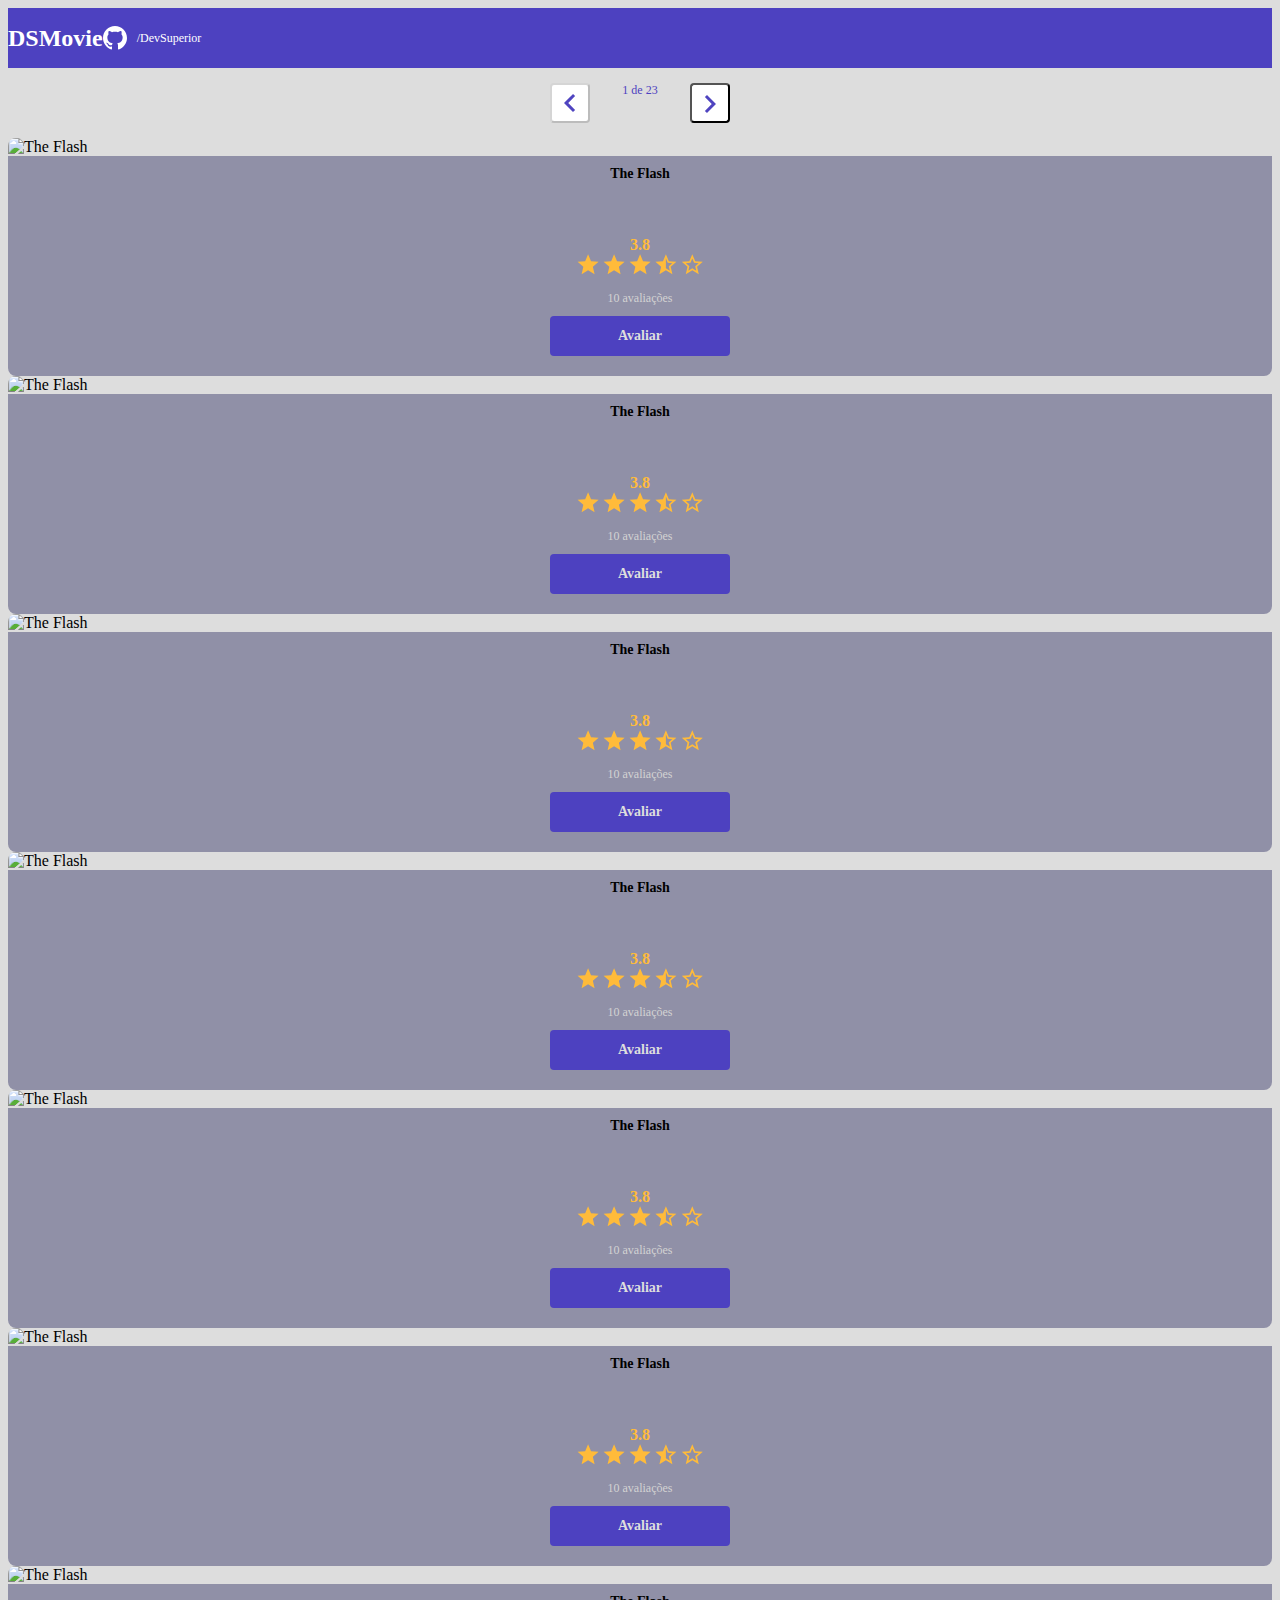
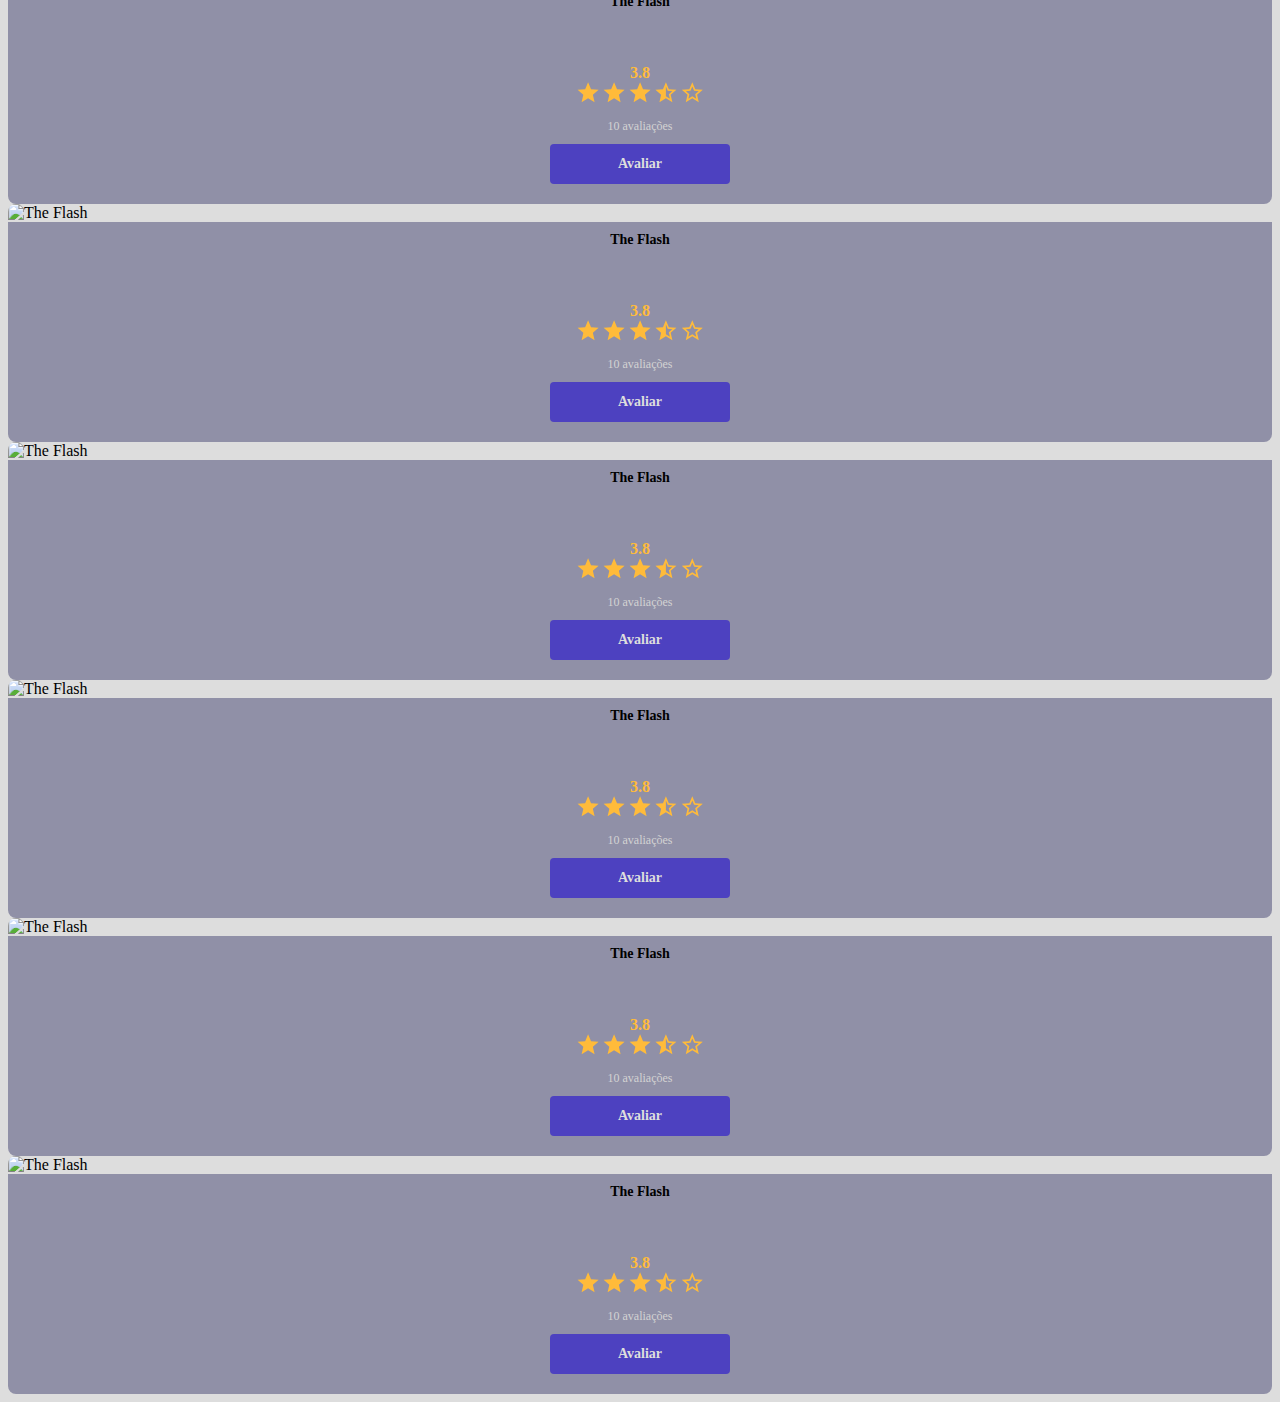
==== commit 05783470: "Componente de paginação" ====
--- a/index.html
+++ b/index.html
@@ -27,6 +27,22 @@
 
     <main>
       <section id="dsmovie-card-list" class="container">
+        <div class="dsmovie-pagination-container">
+          <div class="dsmovie-pagination-box">
+            <button disabled>
+              <img src="img/arrow.svg" alt="Voltar página" />
+            </button>
+            <p>1 de 23</p>
+            <button>
+              <img
+                class="dsmovie-flip-horizontal"
+                src="img/arrow.svg"
+                alt="Próxima página"
+              />
+            </button>
+          </div>
+        </div>
+
         <div class="row">
           <div class="col-sm-6 col-lg-4 col-xl-3 mb-3">
             <div class="dsmovie-card">
--- a/css/styles.css
+++ b/css/styles.css
@@ -57,7 +57,7 @@
   margin-right: 10px;
 }
 #dsmovie-card-list {
-  padding: 40px 10;
+  padding: 0 10;
 }
 
 .dsmovie-card {
@@ -99,7 +99,8 @@
 .dsmovie-card-description-botton img {
   width: 22px;
 }
-dsmovie-card-description-botton p {
+
+.dsmovie-card-description-botton p {
   font-size: 12px;
   font-weight: 400;
   color: lightgray;
@@ -156,3 +157,44 @@
   align-items: center;
   justify-content: space-between;
 }
+
+.dsmovie-pagination-container {
+  padding: 15px 0;
+  display: flex;
+  justify-content: center;
+}
+.dsmovie-pagination-box {
+  justify-content: space-between;
+  width: 180px;
+  display: flex;
+}
+.dsmovie-pagination-box p {
+  margin: 0;
+  font-size: 12px;
+  color: #4d41c0;
+}
+
+.dsmovie-pagination-box button {
+  width: 40px;
+  height: 40px;
+  border: 1px solid color #4d41c0;
+  border-radius: 4px;
+  background-color: white;
+  display: flex;
+  justify-content: center;
+  align-items: center;
+}
+.dsmovie-pagination-box img {
+  filter: brightness(0) saturate(100%) invert(22%) sepia(29%) saturate(5247%)
+    hue-rotate(235deg) brightness(101%) contrast(89%);
+}
+
+.dsmovie-pagination-boxbutton: disabled {
+  border: 1px solid color lightgray;
+}
+.dsmovie-pagination-boxbutton: disabled img {
+  filter: unset;
+}
+.dsmovie-flip-horizontal {
+  transform: rotate(180deg);
+}
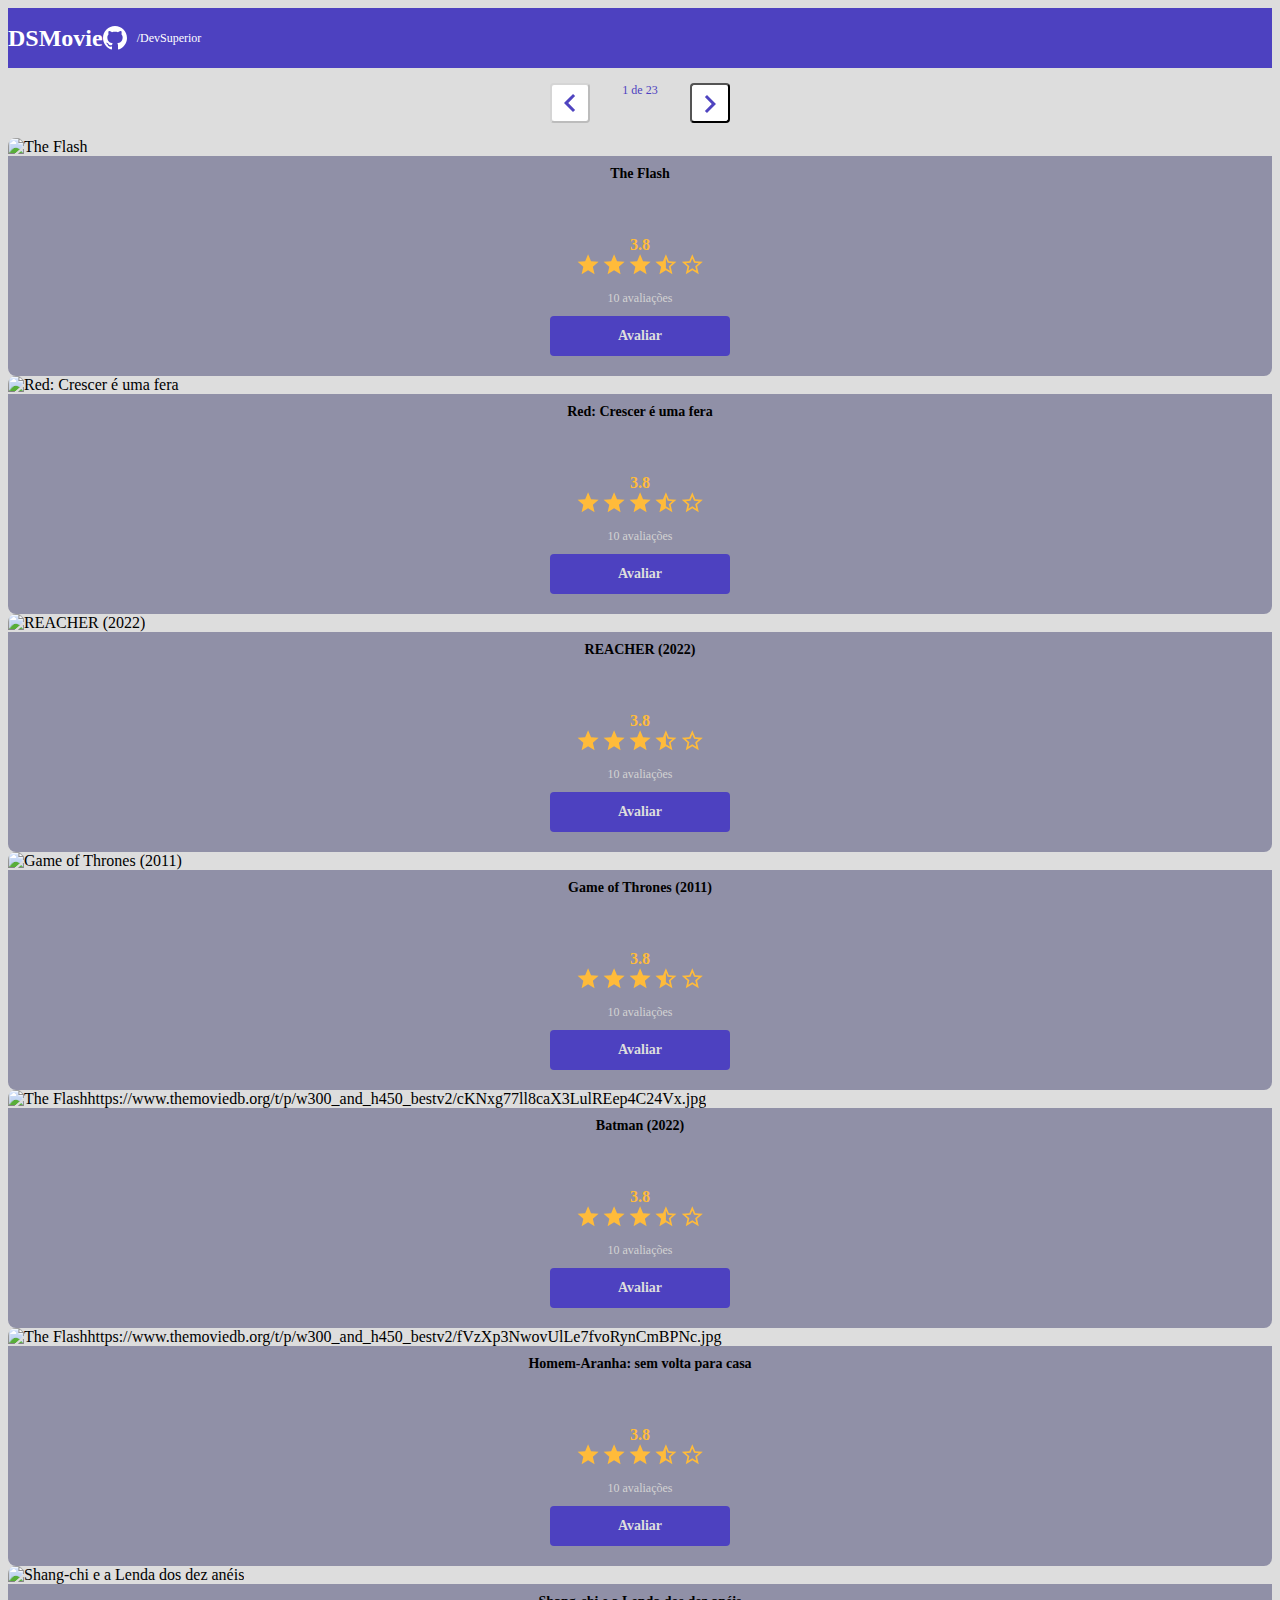
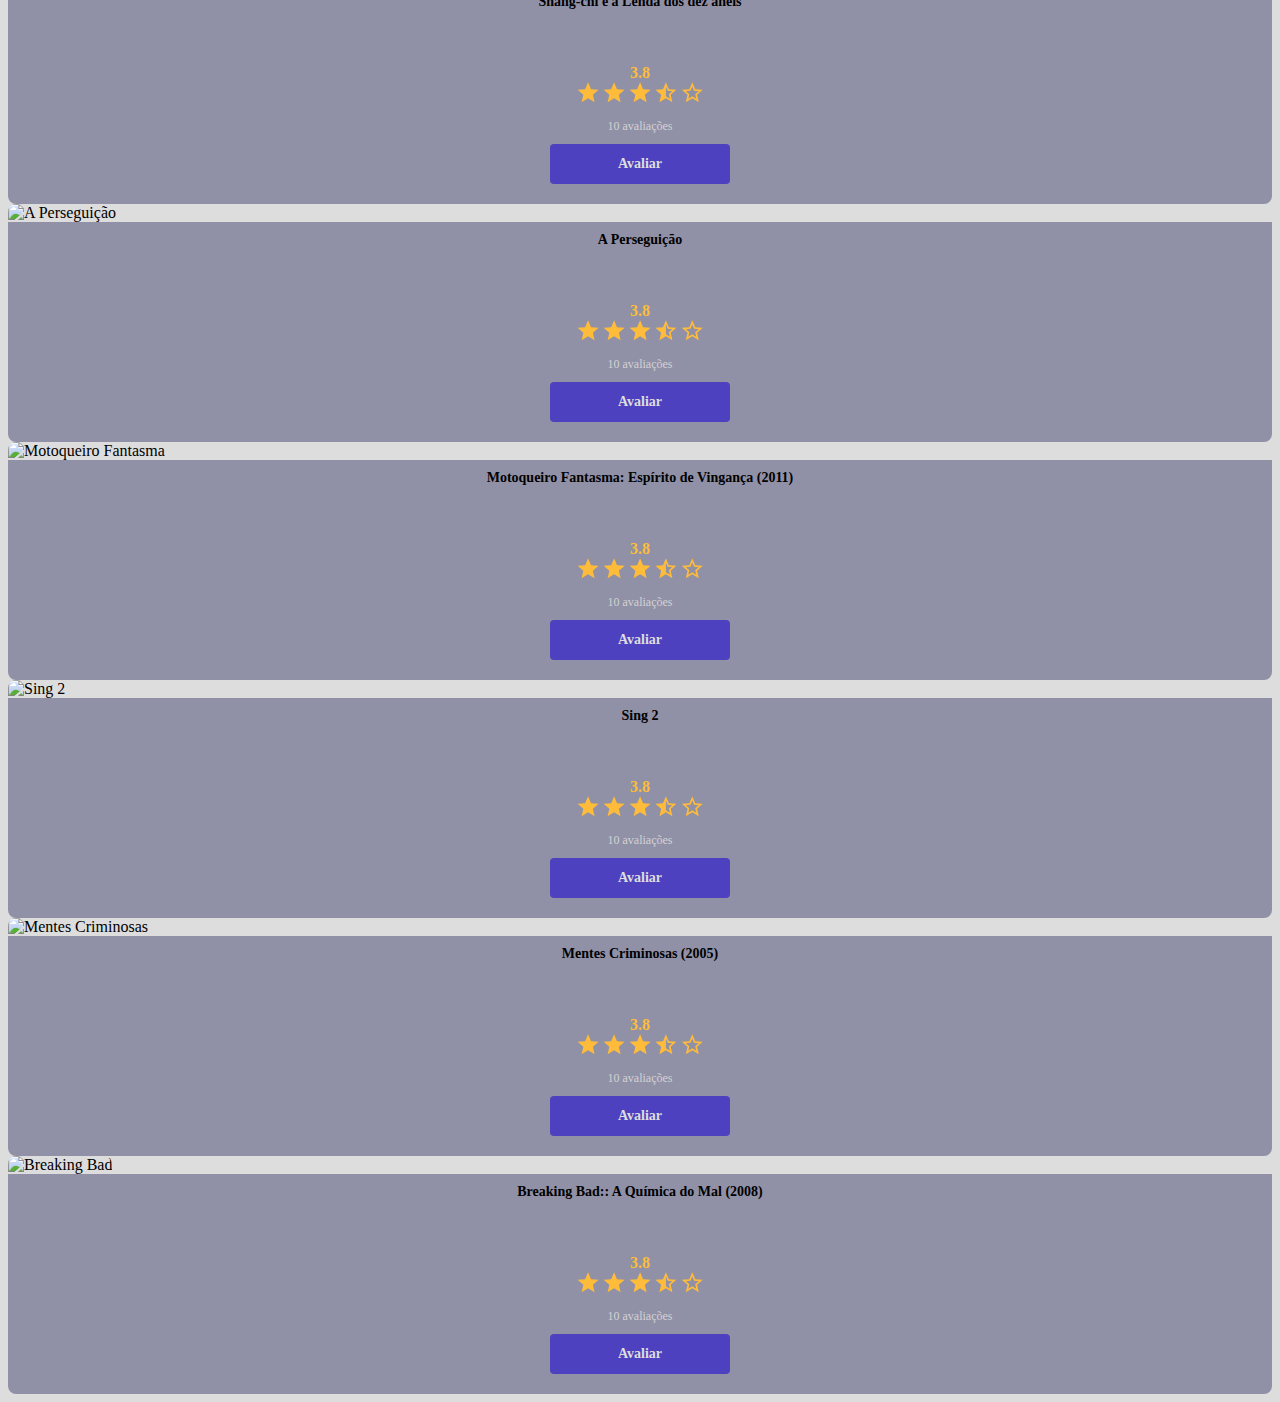
==== commit 5d74b242: "atualização da página" ====
--- a/index.html
+++ b/index.html
@@ -73,12 +73,91 @@
           <div class="col-sm-6 col-lg-4 col-xl-3 mb-3">
             <div class="dsmovie-card">
               <img
+                src="https://www.themoviedb.org/t/p/w300_and_h450_bestv2/725WE0Qb1BbUF7aGvjiQqzzffpg.jpg"
+                alt="Red: Crescer é uma fera"
+              />
+
+              <div class="dsmovie-card-description">
+                <h3>Red: Crescer é uma fera</h3>
+
+                <div class="dsmovie-card-description-botton">
+                  <h4>3.8</h4>
+                  <div>
+                    <img src="img/star-full.svg" alt="Star" />
+                    <img src="img/star-full.svg" alt="Star" />
+                    <img src="img/star-full.svg" alt="Star" />
+                    <img src="img/star-half.svg" alt="Star" />
+                    <img src="img/star-empty.svg" alt="Star" />
+                  </div>
+                  <p>10 avaliações</p>
+                  <a class="dsmovie-btn" href="form.html">Avaliar</a>
+                </div>
+              </div>
+            </div>
+          </div>
+
+          <div class="col-sm-6 col-lg-4 col-xl-3 mb-3">
+            <div class="dsmovie-card">
+              <img
+                src="https://www.themoviedb.org/t/p/w300_and_h450_bestv2/bQnnKBe3VsvXKMoNCaYmRzs1Dup.jpg"
+                alt="REACHER (2022)"
+              />
+
+              <div class="dsmovie-card-description">
+                <h3>REACHER (2022)</h3>
+
+                <div class="dsmovie-card-description-botton">
+                  <h4>3.8</h4>
+                  <div>
+                    <img src="img/star-full.svg" alt="Star" />
+                    <img src="img/star-full.svg" alt="Star" />
+                    <img src="img/star-full.svg" alt="Star" />
+                    <img src="img/star-half.svg" alt="Star" />
+                    <img src="img/star-empty.svg" alt="Star" />
+                  </div>
+                  <p>10 avaliações</p>
+                  <a class="dsmovie-btn" href="form.html">Avaliar</a>
+                </div>
+              </div>
+            </div>
+          </div>
+
+          <div class="col-sm-6 col-lg-4 col-xl-3 mb-3">
+            <div class="dsmovie-card">
+              <img
+                src="https://www.themoviedb.org/t/p/w300_and_h450_bestv2/3pLLMbM33SBGrade4TuahCP1sdJ.jpg"
+                alt="Game of Thrones (2011)"
+              />
+
+              <div class="dsmovie-card-description">
+                <h3>Game of Thrones (2011)</h3>
+
+                <div class="dsmovie-card-description-botton">
+                  <h4>3.8</h4>
+                  <div>
+                    <img src="img/star-full.svg" alt="Star" />
+                    <img src="img/star-full.svg" alt="Star" />
+                    <img src="img/star-full.svg" alt="Star" />
+                    <img src="img/star-half.svg" alt="Star" />
+                    <img src="img/star-empty.svg" alt="Star" />
+                  </div>
+                  <p>10 avaliações</p>
+                  <a class="dsmovie-btn" href="form.html">Avaliar</a>
+                </div>
+              </div>
+            </div>
+          </div>
+
+          <div class="col-sm-6 col-lg-4 col-xl-3 mb-3">
+            <div class="dsmovie-card">
+              <img
                 src="https://www.themoviedb.org/t/p/w300_and_h450_bestv2/lJA2RCMfsWoskqlQhXPSLFQGXEJ.jpg"
-                alt="The Flash"
-              />
-
-              <div class="dsmovie-card-description">
-                <h3>The Flash</h3>
+                alt="The Flashhttps://www.themoviedb.org/t/p/w300_and_h450_bestv2/cKNxg77ll8caX3LulREep4C24Vx.jpg"
+                alt="Batman (2022)"
+              />
+
+              <div class="dsmovie-card-description">
+                <h3>Batman (2022)</h3>
 
                 <div class="dsmovie-card-description-botton">
                   <h4>3.8</h4>
@@ -100,245 +179,168 @@
             <div class="dsmovie-card">
               <img
                 src="https://www.themoviedb.org/t/p/w300_and_h450_bestv2/lJA2RCMfsWoskqlQhXPSLFQGXEJ.jpg"
-                alt="The Flash"
-              />
-
-              <div class="dsmovie-card-description">
-                <h3>The Flash</h3>
-
-                <div class="dsmovie-card-description-botton">
-                  <h4>3.8</h4>
-                  <div>
-                    <img src="img/star-full.svg" alt="Star" />
-                    <img src="img/star-full.svg" alt="Star" />
-                    <img src="img/star-full.svg" alt="Star" />
-                    <img src="img/star-half.svg" alt="Star" />
-                    <img src="img/star-empty.svg" alt="Star" />
-                  </div>
-                  <p>10 avaliações</p>
-                  <a class="dsmovie-btn" href="form.html">Avaliar</a>
-                </div>
-              </div>
-            </div>
-          </div>
-
-          <div class="col-sm-6 col-lg-4 col-xl-3 mb-3">
-            <div class="dsmovie-card">
-              <img
-                src="https://www.themoviedb.org/t/p/w300_and_h450_bestv2/lJA2RCMfsWoskqlQhXPSLFQGXEJ.jpg"
-                alt="The Flash"
-              />
-
-              <div class="dsmovie-card-description">
-                <h3>The Flash</h3>
-
-                <div class="dsmovie-card-description-botton">
-                  <h4>3.8</h4>
-                  <div>
-                    <img src="img/star-full.svg" alt="Star" />
-                    <img src="img/star-full.svg" alt="Star" />
-                    <img src="img/star-full.svg" alt="Star" />
-                    <img src="img/star-half.svg" alt="Star" />
-                    <img src="img/star-empty.svg" alt="Star" />
-                  </div>
-                  <p>10 avaliações</p>
-                  <a class="dsmovie-btn" href="form.html">Avaliar</a>
-                </div>
-              </div>
-            </div>
-          </div>
-
-          <div class="col-sm-6 col-lg-4 col-xl-3 mb-3">
-            <div class="dsmovie-card">
-              <img
-                src="https://www.themoviedb.org/t/p/w300_and_h450_bestv2/lJA2RCMfsWoskqlQhXPSLFQGXEJ.jpg"
-                alt="The Flash"
-              />
-
-              <div class="dsmovie-card-description">
-                <h3>The Flash</h3>
-
-                <div class="dsmovie-card-description-botton">
-                  <h4>3.8</h4>
-                  <div>
-                    <img src="img/star-full.svg" alt="Star" />
-                    <img src="img/star-full.svg" alt="Star" />
-                    <img src="img/star-full.svg" alt="Star" />
-                    <img src="img/star-half.svg" alt="Star" />
-                    <img src="img/star-empty.svg" alt="Star" />
-                  </div>
-                  <p>10 avaliações</p>
-                  <a class="dsmovie-btn" href="form.html">Avaliar</a>
-                </div>
-              </div>
-            </div>
-          </div>
-
-          <div class="col-sm-6 col-lg-4 col-xl-3 mb-3">
-            <div class="dsmovie-card">
-              <img
-                src="https://www.themoviedb.org/t/p/w300_and_h450_bestv2/lJA2RCMfsWoskqlQhXPSLFQGXEJ.jpg"
-                alt="The Flash"
-              />
-
-              <div class="dsmovie-card-description">
-                <h3>The Flash</h3>
-
-                <div class="dsmovie-card-description-botton">
-                  <h4>3.8</h4>
-                  <div>
-                    <img src="img/star-full.svg" alt="Star" />
-                    <img src="img/star-full.svg" alt="Star" />
-                    <img src="img/star-full.svg" alt="Star" />
-                    <img src="img/star-half.svg" alt="Star" />
-                    <img src="img/star-empty.svg" alt="Star" />
-                  </div>
-                  <p>10 avaliações</p>
-                  <a class="dsmovie-btn" href="form.html">Avaliar</a>
-                </div>
-              </div>
-            </div>
-          </div>
-
-          <div class="col-sm-6 col-lg-4 col-xl-3 mb-3">
-            <div class="dsmovie-card">
-              <img
-                src="https://www.themoviedb.org/t/p/w300_and_h450_bestv2/lJA2RCMfsWoskqlQhXPSLFQGXEJ.jpg"
-                alt="The Flash"
-              />
-
-              <div class="dsmovie-card-description">
-                <h3>The Flash</h3>
-
-                <div class="dsmovie-card-description-botton">
-                  <h4>3.8</h4>
-                  <div>
-                    <img src="img/star-full.svg" alt="Star" />
-                    <img src="img/star-full.svg" alt="Star" />
-                    <img src="img/star-full.svg" alt="Star" />
-                    <img src="img/star-half.svg" alt="Star" />
-                    <img src="img/star-empty.svg" alt="Star" />
-                  </div>
-                  <p>10 avaliações</p>
-                  <a class="dsmovie-btn" href="form.html">Avaliar</a>
-                </div>
-              </div>
-            </div>
-          </div>
-
-          <div class="col-sm-6 col-lg-4 col-xl-3 mb-3">
-            <div class="dsmovie-card">
-              <img
-                src="https://www.themoviedb.org/t/p/w300_and_h450_bestv2/lJA2RCMfsWoskqlQhXPSLFQGXEJ.jpg"
-                alt="The Flash"
-              />
-
-              <div class="dsmovie-card-description">
-                <h3>The Flash</h3>
-
-                <div class="dsmovie-card-description-botton">
-                  <h4>3.8</h4>
-                  <div>
-                    <img src="img/star-full.svg" alt="Star" />
-                    <img src="img/star-full.svg" alt="Star" />
-                    <img src="img/star-full.svg" alt="Star" />
-                    <img src="img/star-half.svg" alt="Star" />
-                    <img src="img/star-empty.svg" alt="Star" />
-                  </div>
-                  <p>10 avaliações</p>
-                  <a class="dsmovie-btn" href="form.html">Avaliar</a>
-                </div>
-              </div>
-            </div>
-          </div>
-
-          <div class="col-sm-6 col-lg-4 col-xl-3 mb-3">
-            <div class="dsmovie-card">
-              <img
-                src="https://www.themoviedb.org/t/p/w300_and_h450_bestv2/lJA2RCMfsWoskqlQhXPSLFQGXEJ.jpg"
-                alt="The Flash"
-              />
-
-              <div class="dsmovie-card-description">
-                <h3>The Flash</h3>
-
-                <div class="dsmovie-card-description-botton">
-                  <h4>3.8</h4>
-                  <div>
-                    <img src="img/star-full.svg" alt="Star" />
-                    <img src="img/star-full.svg" alt="Star" />
-                    <img src="img/star-full.svg" alt="Star" />
-                    <img src="img/star-half.svg" alt="Star" />
-                    <img src="img/star-empty.svg" alt="Star" />
-                  </div>
-                  <p>10 avaliações</p>
-                  <a class="dsmovie-btn" href="form.html">Avaliar</a>
-                </div>
-              </div>
-            </div>
-          </div>
-
-          <div class="col-sm-6 col-lg-4 col-xl-3 mb-3">
-            <div class="dsmovie-card">
-              <img
-                src="https://www.themoviedb.org/t/p/w300_and_h450_bestv2/lJA2RCMfsWoskqlQhXPSLFQGXEJ.jpg"
-                alt="The Flash"
-              />
-
-              <div class="dsmovie-card-description">
-                <h3>The Flash</h3>
-
-                <div class="dsmovie-card-description-botton">
-                  <h4>3.8</h4>
-                  <div>
-                    <img src="img/star-full.svg" alt="Star" />
-                    <img src="img/star-full.svg" alt="Star" />
-                    <img src="img/star-full.svg" alt="Star" />
-                    <img src="img/star-half.svg" alt="Star" />
-                    <img src="img/star-empty.svg" alt="Star" />
-                  </div>
-                  <p>10 avaliações</p>
-                  <a class="dsmovie-btn" href="form.html">Avaliar</a>
-                </div>
-              </div>
-            </div>
-          </div>
-
-          <div class="col-sm-6 col-lg-4 col-xl-3 mb-3">
-            <div class="dsmovie-card">
-              <img
-                src="https://www.themoviedb.org/t/p/w300_and_h450_bestv2/lJA2RCMfsWoskqlQhXPSLFQGXEJ.jpg"
-                alt="The Flash"
-              />
-
-              <div class="dsmovie-card-description">
-                <h3>The Flash</h3>
-
-                <div class="dsmovie-card-description-botton">
-                  <h4>3.8</h4>
-                  <div>
-                    <img src="img/star-full.svg" alt="Star" />
-                    <img src="img/star-full.svg" alt="Star" />
-                    <img src="img/star-full.svg" alt="Star" />
-                    <img src="img/star-half.svg" alt="Star" />
-                    <img src="img/star-empty.svg" alt="Star" />
-                  </div>
-                  <p>10 avaliações</p>
-                  <a class="dsmovie-btn" href="form.html">Avaliar</a>
-                </div>
-              </div>
-            </div>
-          </div>
-
-          <div class="col-sm-6 col-lg-4 col-xl-3 mb-3">
-            <div class="dsmovie-card">
-              <img
-                src="https://www.themoviedb.org/t/p/w300_and_h450_bestv2/lJA2RCMfsWoskqlQhXPSLFQGXEJ.jpg"
-                alt="The Flash"
-              />
-
-              <div class="dsmovie-card-description">
-                <h3>The Flash</h3>
+                alt="The Flashhttps://www.themoviedb.org/t/p/w300_and_h450_bestv2/fVzXp3NwovUlLe7fvoRynCmBPNc.jpg"
+                alt="Homem-Aranha: sem volta para casa"
+              />
+
+              <div class="dsmovie-card-description">
+                <h3>Homem-Aranha: sem volta para casa</h3>
+
+                <div class="dsmovie-card-description-botton">
+                  <h4>3.8</h4>
+                  <div>
+                    <img src="img/star-full.svg" alt="Star" />
+                    <img src="img/star-full.svg" alt="Star" />
+                    <img src="img/star-full.svg" alt="Star" />
+                    <img src="img/star-half.svg" alt="Star" />
+                    <img src="img/star-empty.svg" alt="Star" />
+                  </div>
+                  <p>10 avaliações</p>
+                  <a class="dsmovie-btn" href="form.html">Avaliar</a>
+                </div>
+              </div>
+            </div>
+          </div>
+
+          <div class="col-sm-6 col-lg-4 col-xl-3 mb-3">
+            <div class="dsmovie-card">
+              <img
+                src="https://www.themoviedb.org/t/p/w300_and_h450_bestv2/ArrOBeio968bUuUOtEpKa1teIh4.jpg"
+                alt="Shang-chi e a Lenda dos dez anéis"
+              />
+
+              <div class="dsmovie-card-description">
+                <h3>Shang-chi e a Lenda dos dez anéis</h3>
+
+                <div class="dsmovie-card-description-botton">
+                  <h4>3.8</h4>
+                  <div>
+                    <img src="img/star-full.svg" alt="Star" />
+                    <img src="img/star-full.svg" alt="Star" />
+                    <img src="img/star-full.svg" alt="Star" />
+                    <img src="img/star-half.svg" alt="Star" />
+                    <img src="img/star-empty.svg" alt="Star" />
+                  </div>
+                  <p>10 avaliações</p>
+                  <a class="dsmovie-btn" href="form.html">Avaliar</a>
+                </div>
+              </div>
+            </div>
+          </div>
+
+          <div class="col-sm-6 col-lg-4 col-xl-3 mb-3">
+            <div class="dsmovie-card">
+              <img
+                src="https://www.themoviedb.org/t/p/w300_and_h450_bestv2/lkQ20CkCnJTIXQFYK10cuFZ3gO7.jpg"
+                alt="A Perseguição"
+              />
+
+              <div class="dsmovie-card-description">
+                <h3>A Perseguição</h3>
+
+                <div class="dsmovie-card-description-botton">
+                  <h4>3.8</h4>
+                  <div>
+                    <img src="img/star-full.svg" alt="Star" />
+                    <img src="img/star-full.svg" alt="Star" />
+                    <img src="img/star-full.svg" alt="Star" />
+                    <img src="img/star-half.svg" alt="Star" />
+                    <img src="img/star-empty.svg" alt="Star" />
+                  </div>
+                  <p>10 avaliações</p>
+                  <a class="dsmovie-btn" href="form.html">Avaliar</a>
+                </div>
+              </div>
+            </div>
+          </div>
+
+          <div class="col-sm-6 col-lg-4 col-xl-3 mb-3">
+            <div class="dsmovie-card">
+              <img
+                src="https://www.themoviedb.org/t/p/w300_and_h450_bestv2/cxJHiuynVltsIUfGuKg9ZjvXC3r.jpg"
+                alt="Motoqueiro Fantasma"
+              />
+
+              <div class="dsmovie-card-description">
+                <h3>Motoqueiro Fantasma: Espírito de Vingança (2011)</h3>
+
+                <div class="dsmovie-card-description-botton">
+                  <h4>3.8</h4>
+                  <div>
+                    <img src="img/star-full.svg" alt="Star" />
+                    <img src="img/star-full.svg" alt="Star" />
+                    <img src="img/star-full.svg" alt="Star" />
+                    <img src="img/star-half.svg" alt="Star" />
+                    <img src="img/star-empty.svg" alt="Star" />
+                  </div>
+                  <p>10 avaliações</p>
+                  <a class="dsmovie-btn" href="form.html">Avaliar</a>
+                </div>
+              </div>
+            </div>
+          </div>
+
+          <div class="col-sm-6 col-lg-4 col-xl-3 mb-3">
+            <div class="dsmovie-card">
+              <img
+                src="https://www.themoviedb.org/t/p/w300_and_h450_bestv2/aWeKITRFbbwY8txG5uCj4rMCfSP.jpg"
+                alt="Sing 2"
+              />
+
+              <div class="dsmovie-card-description">
+                <h3>Sing 2</h3>
+
+                <div class="dsmovie-card-description-botton">
+                  <h4>3.8</h4>
+                  <div>
+                    <img src="img/star-full.svg" alt="Star" />
+                    <img src="img/star-full.svg" alt="Star" />
+                    <img src="img/star-full.svg" alt="Star" />
+                    <img src="img/star-half.svg" alt="Star" />
+                    <img src="img/star-empty.svg" alt="Star" />
+                  </div>
+                  <p>10 avaliações</p>
+                  <a class="dsmovie-btn" href="form.html">Avaliar</a>
+                </div>
+              </div>
+            </div>
+          </div>
+
+          <div class="col-sm-6 col-lg-4 col-xl-3 mb-3">
+            <div class="dsmovie-card">
+              <img
+                src="https://www.themoviedb.org/t/p/w300_and_h450_bestv2/mLlH7zxGol0hn7LOkCWx9CdOvZ8.jpg"
+                alt="Mentes Criminosas"
+              />
+
+              <div class="dsmovie-card-description">
+                <h3>Mentes Criminosas (2005)</h3>
+
+                <div class="dsmovie-card-description-botton">
+                  <h4>3.8</h4>
+                  <div>
+                    <img src="img/star-full.svg" alt="Star" />
+                    <img src="img/star-full.svg" alt="Star" />
+                    <img src="img/star-full.svg" alt="Star" />
+                    <img src="img/star-half.svg" alt="Star" />
+                    <img src="img/star-empty.svg" alt="Star" />
+                  </div>
+                  <p>10 avaliações</p>
+                  <a class="dsmovie-btn" href="form.html">Avaliar</a>
+                </div>
+              </div>
+            </div>
+          </div>
+
+          <div class="col-sm-6 col-lg-4 col-xl-3 mb-3">
+            <div class="dsmovie-card">
+              <img
+                src="https://www.themoviedb.org/t/p/w300_and_h450_bestv2/30erzlzIOtOK3k3T3BAl1GiVMP1.jpg"
+                alt="Breaking Bad"
+              />
+
+              <div class="dsmovie-card-description">
+                <h3>Breaking Bad:: A Química do Mal (2008)</h3>
 
                 <div class="dsmovie-card-description-botton">
                   <h4>3.8</h4>
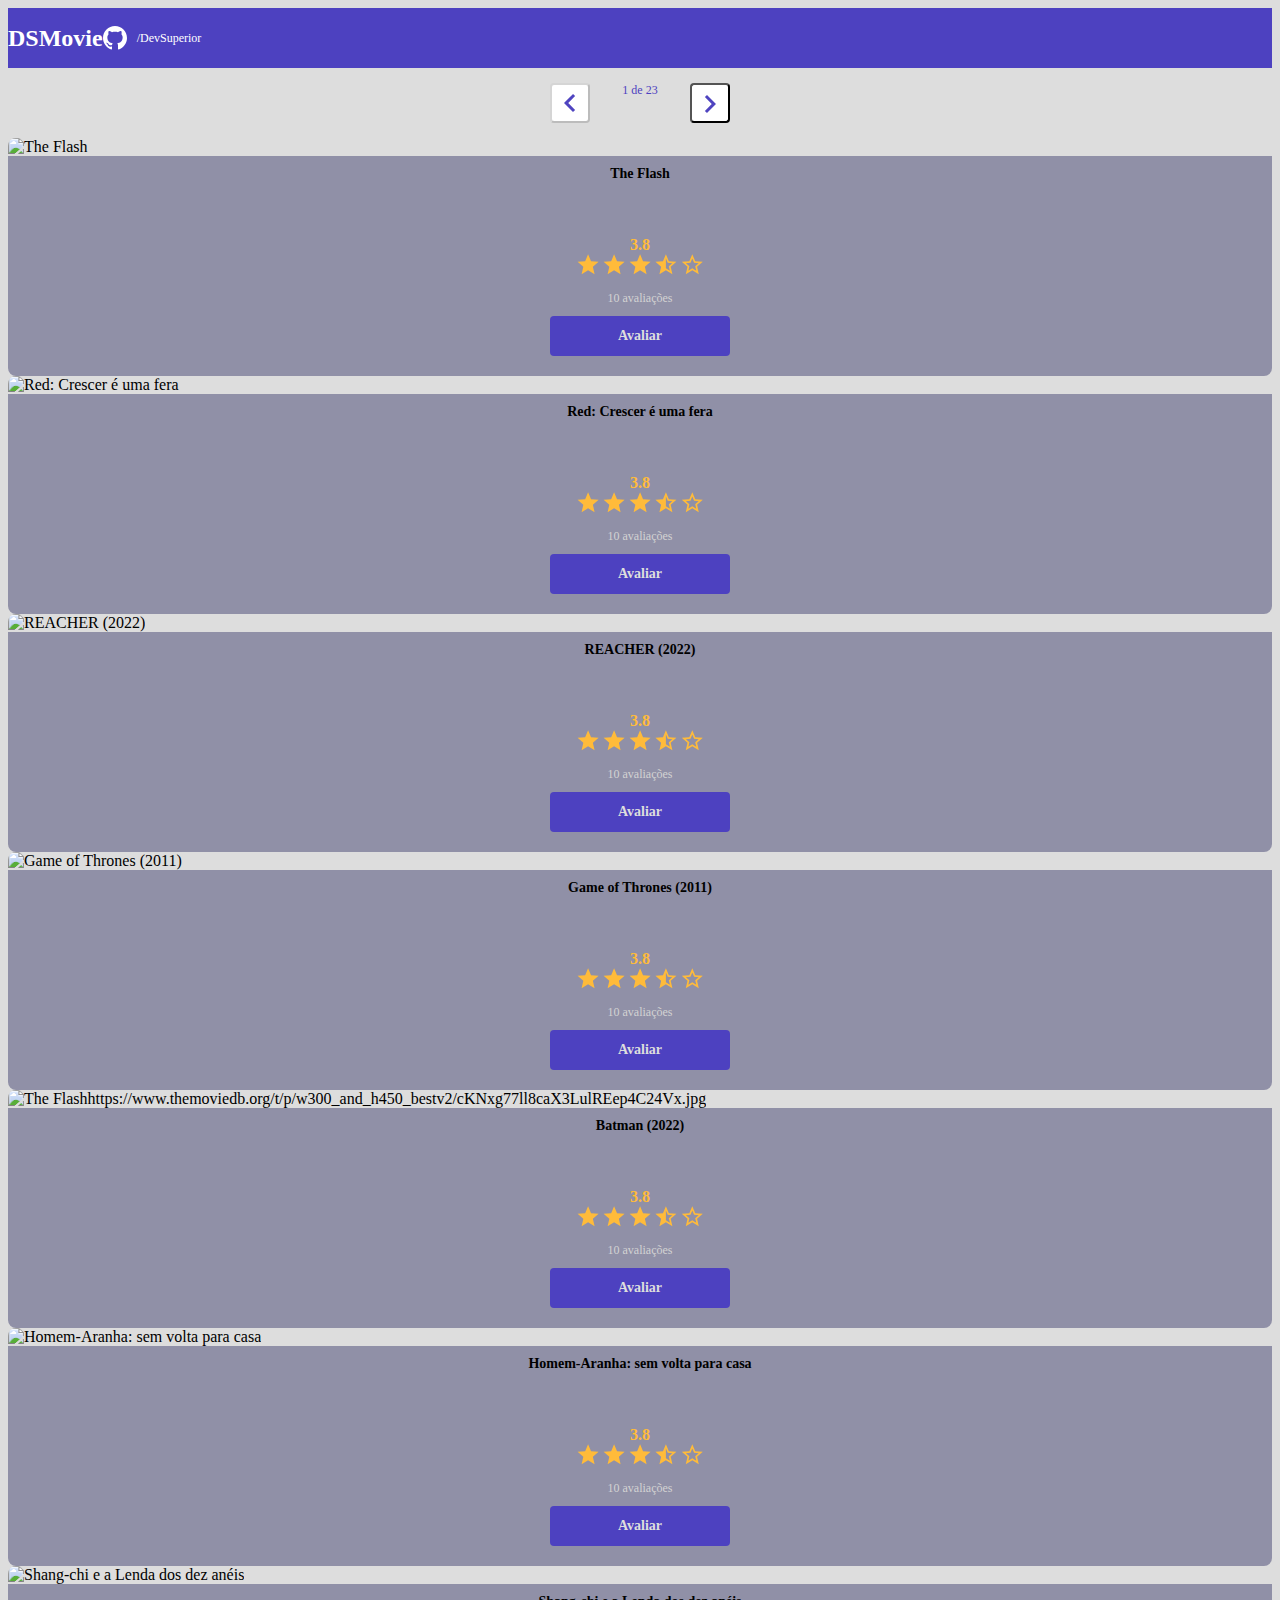
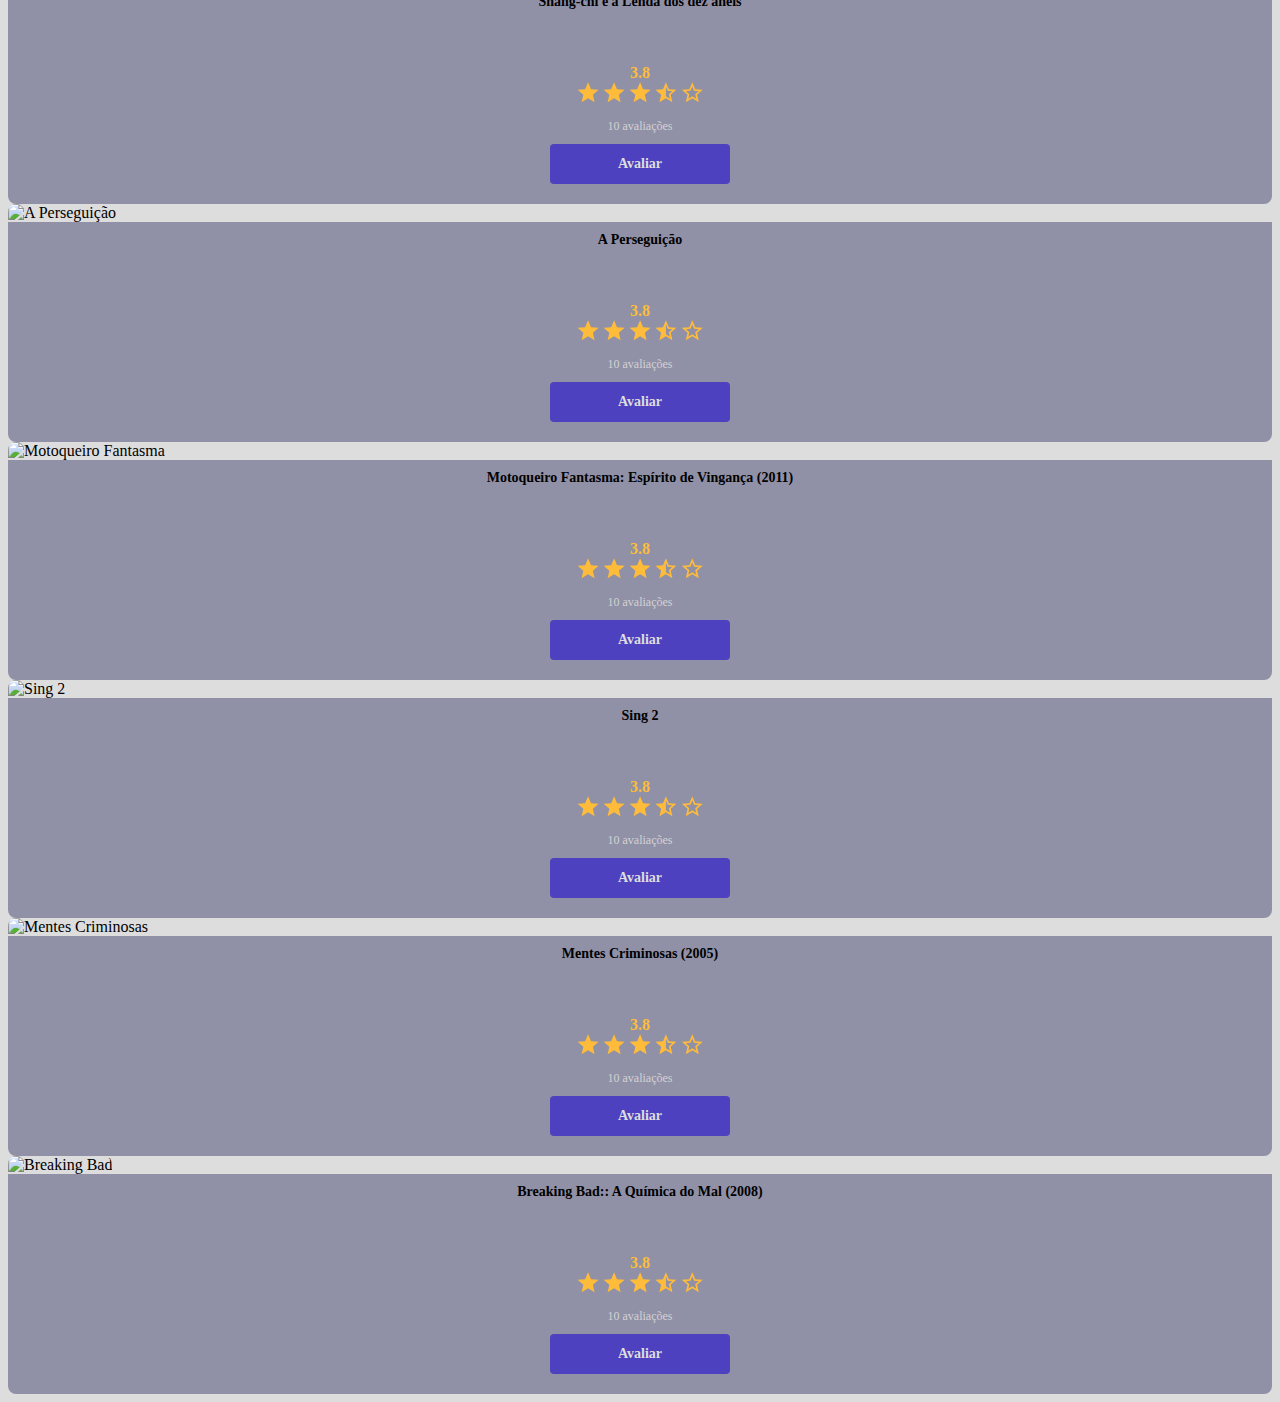
==== commit 173d68c1: "nova atualização" ====
--- a/index.html
+++ b/index.html
@@ -151,7 +151,7 @@
           <div class="col-sm-6 col-lg-4 col-xl-3 mb-3">
             <div class="dsmovie-card">
               <img
-                src="https://www.themoviedb.org/t/p/w300_and_h450_bestv2/lJA2RCMfsWoskqlQhXPSLFQGXEJ.jpg"
+                src="https://www.themoviedb.org/t/p/w300_and_h450_bestv2/cKNxg77ll8caX3LulREep4C24Vx.jpg"
                 alt="The Flashhttps://www.themoviedb.org/t/p/w300_and_h450_bestv2/cKNxg77ll8caX3LulREep4C24Vx.jpg"
                 alt="Batman (2022)"
               />
@@ -178,8 +178,7 @@
           <div class="col-sm-6 col-lg-4 col-xl-3 mb-3">
             <div class="dsmovie-card">
               <img
-                src="https://www.themoviedb.org/t/p/w300_and_h450_bestv2/lJA2RCMfsWoskqlQhXPSLFQGXEJ.jpg"
-                alt="The Flashhttps://www.themoviedb.org/t/p/w300_and_h450_bestv2/fVzXp3NwovUlLe7fvoRynCmBPNc.jpg"
+                src="https://www.themoviedb.org/t/p/w300_and_h450_bestv2/fVzXp3NwovUlLe7fvoRynCmBPNc.jpg"
                 alt="Homem-Aranha: sem volta para casa"
               />
 
